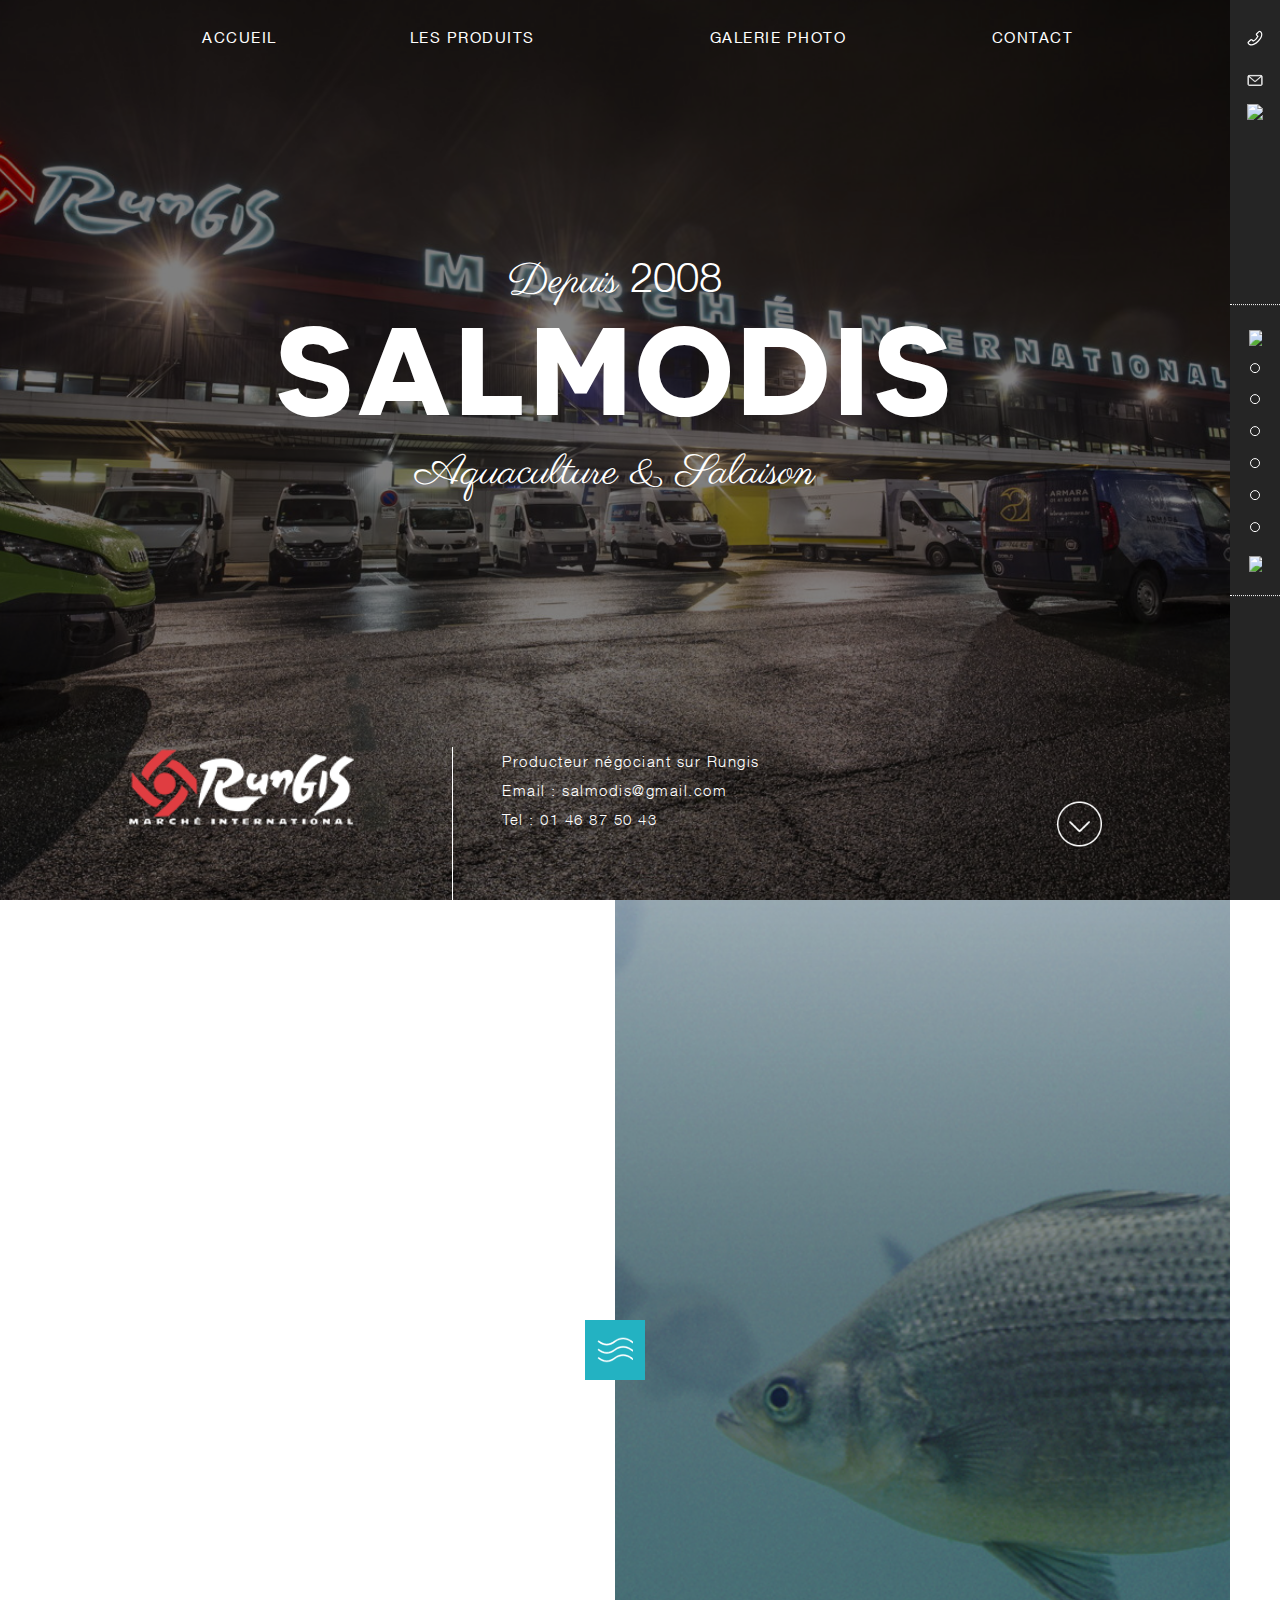
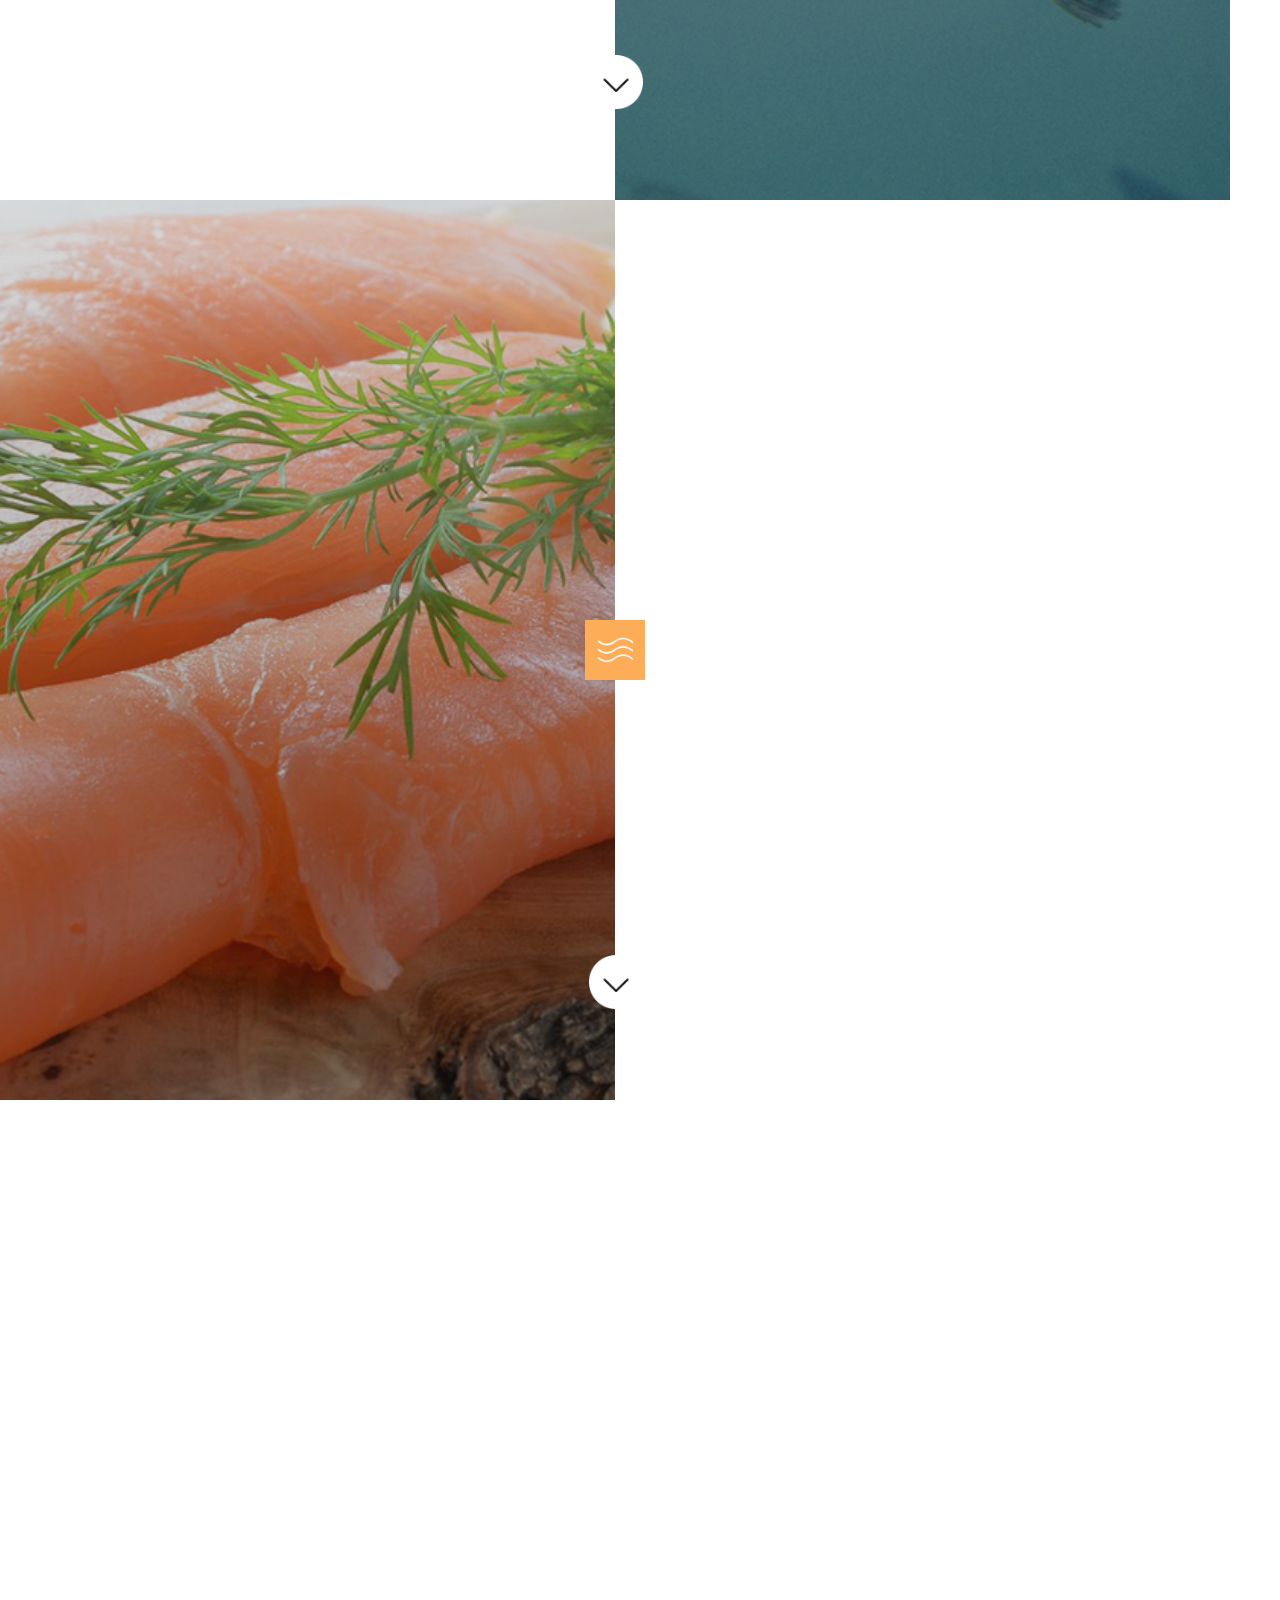
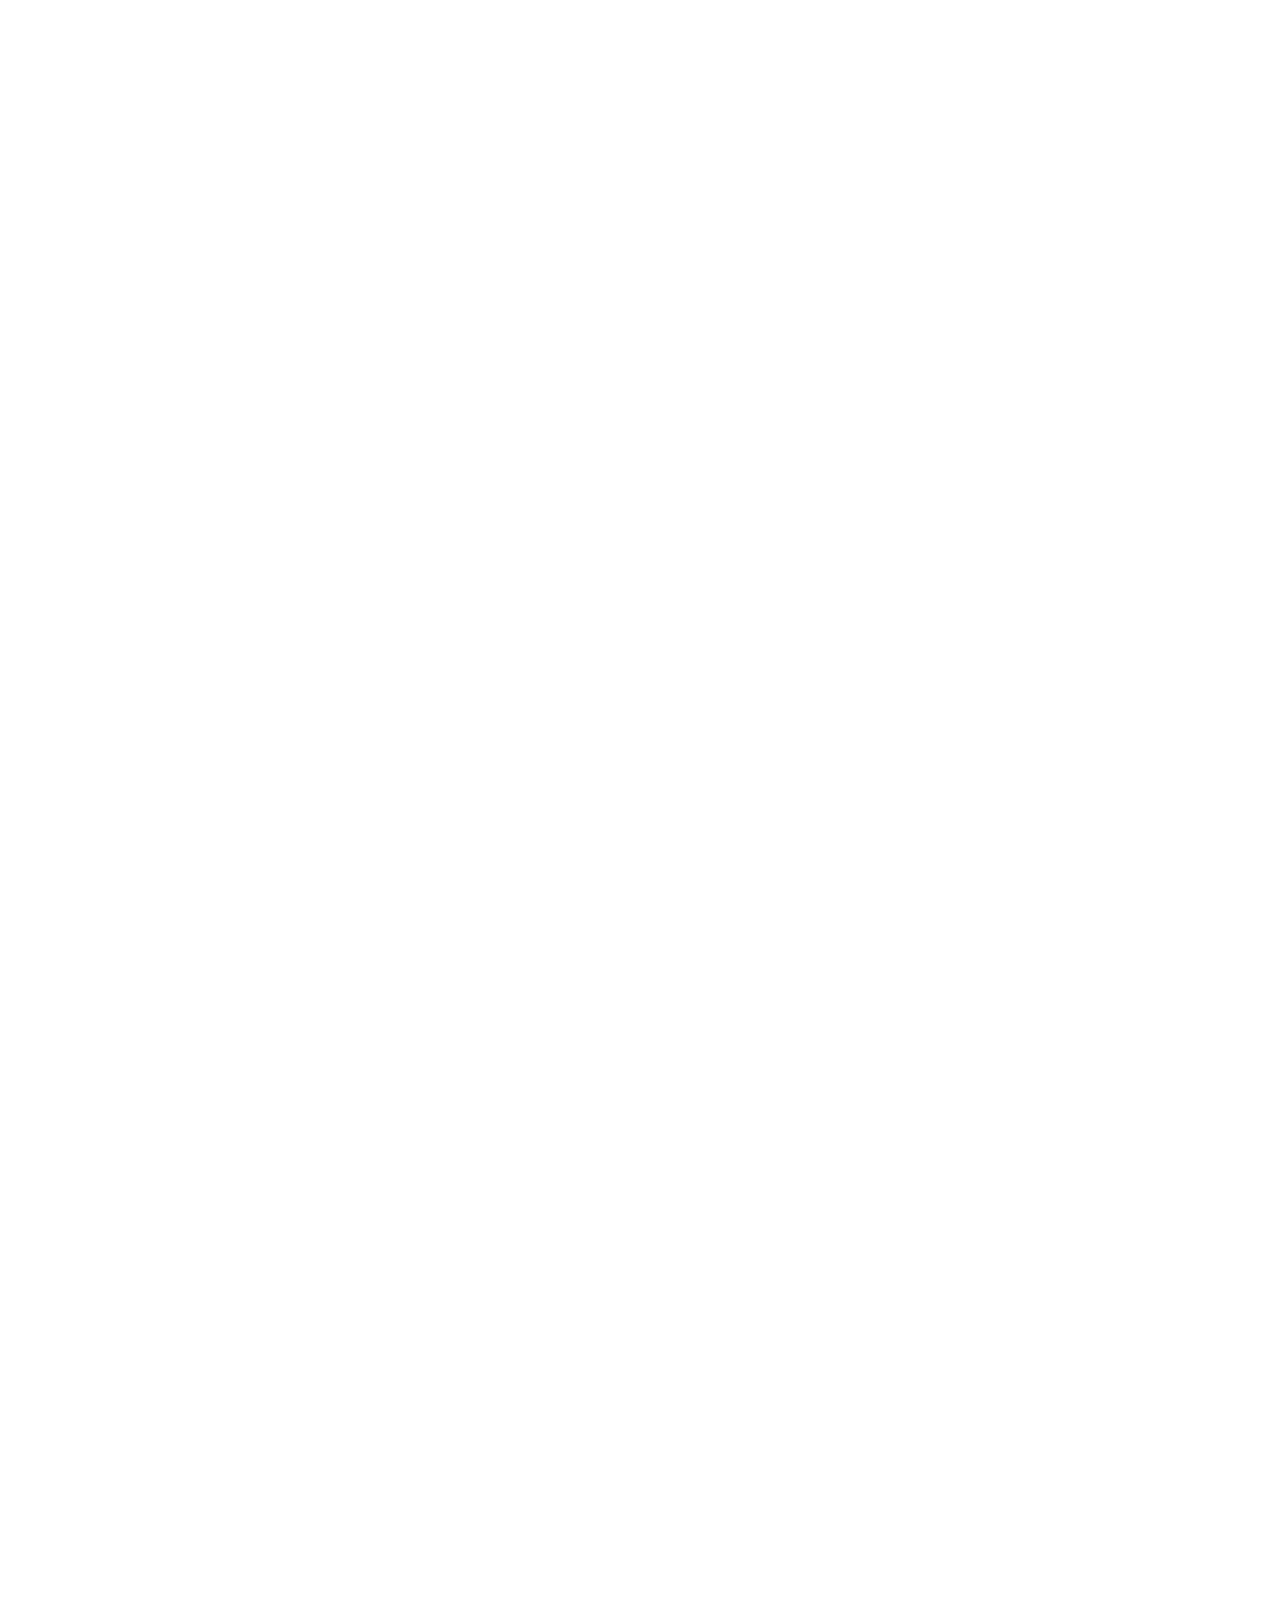
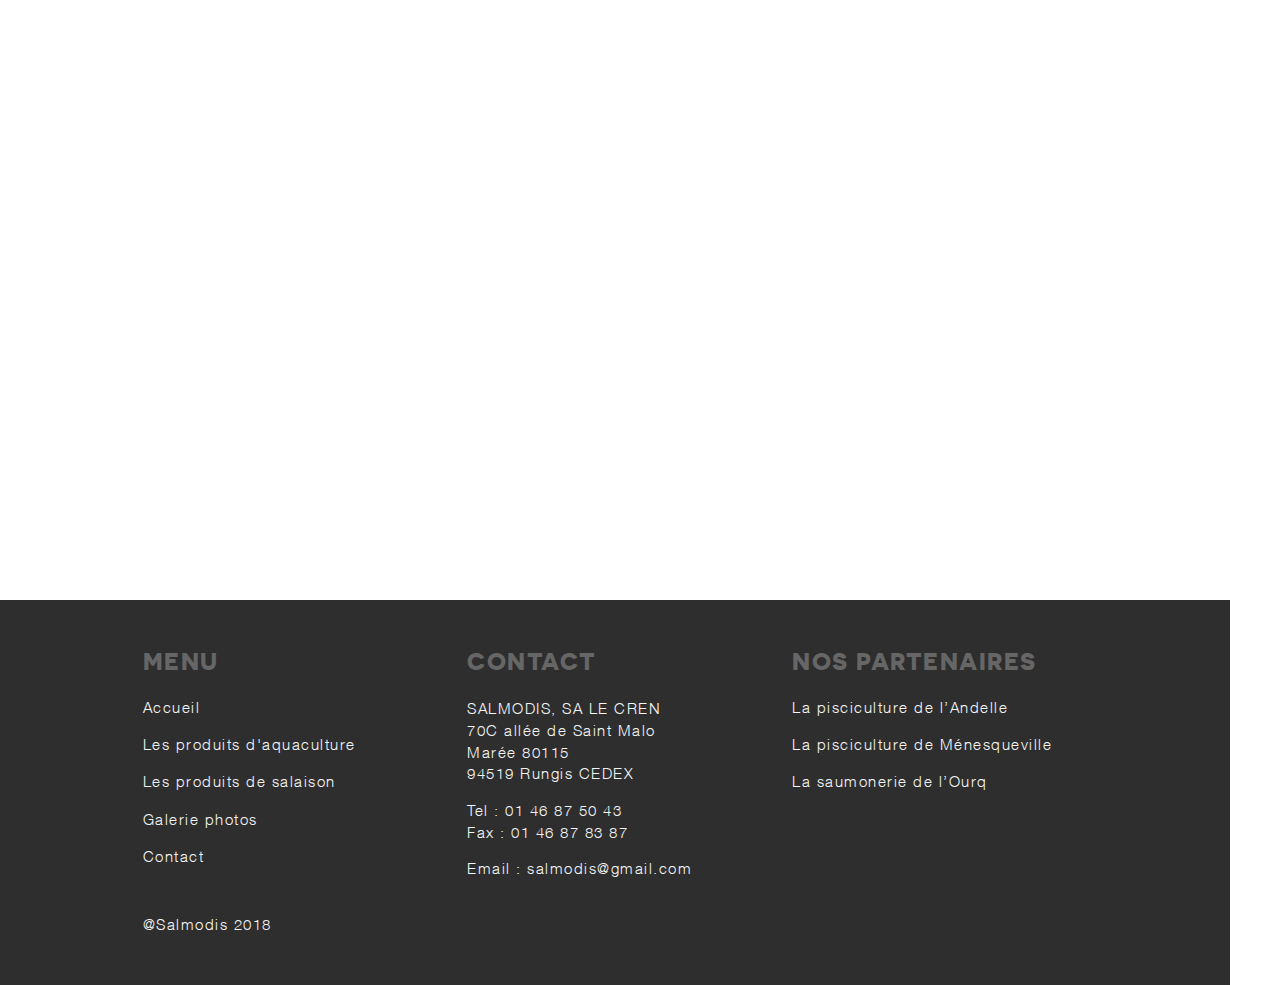
==== index.html @ 6f666e5d "update 02/03/2018" ====
<!DOCTYPE html>
<html lang="fr">
    <head>
        <meta charset='utf-8'>
        <title>Salmodis</title>
        <meta name='description' content=''/>
        <meta content="width=device-width, initial-scale=1, maximum-scale=1" name="viewport"/>
        <meta http-equiv="X-UA-Compatible" content="IE=Edge">

        <link rel='stylesheet' href="css/jquery.fullpage.min.css">
        <link rel='stylesheet' href='css/bootstrap.min.css'>
        <link rel='stylesheet' href='css/animate.min.css'>
        <link rel='stylesheet' href='css/style.css'>
        <link rel='stylesheet' href='css/responsive.css'>
 
        <!--[if lt IE 9]>
            <script src="http://html5shim.googlecode.com/svn/trunk/html5.js"></script>
        <![endif]-->

    </head>

    <body>
        <div class="navbar wow fadeInDown" data-wow-duration="1s">        
            <div class="container">
                <div class="row">
                    <div class="menu-responsive visible-xs">
                        <img src="img/cancel.png" alt="">
                    </div>

                    <div class="col-md-1 col-md-offset-0 col-sm-1 col-sm-offset-0 col-xs-10 col-xs-offset-1">
                        <div class="row">
                            <div class="navbar-icon">
                                <a href="index.html">
                                    <img src="img/waves-menu.svg" alt="">
                                </a>
                            </div>
                        </div>
                    </div>

                    <div class="col-md-10 col-sm-10 hidden-xs"> 
                        <div class="row">
                            <ul class="menu">
                                <li>
                                    <a href="index.html">ACCUEIL</a>
                                </li>                            
                                <li>
                                    <a href="produits.html">LES PRODUITS</a>
                                </li>
                                <li>
                                    <a href="galerie-photo.html">GALERIE PHOTO</a>
                                </li>
                                <li>
                                    <a href="contact.html">CONTACT</a>
                                </li>
                            </ul>
                        </div>
                    </div>
                </div>
            </div>
        </div>

        <div id="fullpage" class="index">

            <div class="section" id="homepage_header-section" data-name="Salmodis" data-anchor="salmodis">
        
                <div class="full-background">
                    <img class="background" src="img/slider-salmodis-1.jpg" alt="">
                    <img class="background" src="img/slider-salmodis-2.jpg" alt="">
                    <img class="background" src="img/slider-salmodis-6.jpg" alt="">
                    <img class="background" src="img/slider-salmodis-4.jpg" alt="">
                    <img class="background" src="img/slider-salmodis-5.jpg" alt="">
                    <img class="background" src="img/slider-salmodis-3.jpg" alt="">
                
                    <div class="container">
                    
                        <div class="row">
                            <div class="header-title">
                                <h3 class="font-parisienne wow fadeInUp" data-wow-duration="1s" data-wow-delay="0.2s">Depuis <span>2018</span></h3>
                                <h1 class="big wow fadeInUp" data-wow-duration="1s" data-wow-delay="0.3s">SALMODIS</h1>
                                <h3 class="font-parisienne wow fadeInUp" data-wow-duration="1s" data-wow-delay="0.6s">Aquaculture & Salaison</h3>
                            </div>

                            <div class="header-caption wow fadeInUp" data-wow-duration="1s" data-wow-delay="0.7s">

                                <div class="col-md-10 col-md-offset-1 col-sm-10 col-sm-offset-1 col-xs-10 col-xs-offset-1">
                                    <div class="row">
                                        <div class="col-md-4 col-sm-4 hidden-xs">
                                            <div class="row">
                                                <div class="caption-logo">
                                                    <img src="img/220px-Logo_Marche_de_Rungis.png" alt="">
                                                </div>
                                            </div>
                                        </div>

                                        <div class="col-md-6 col-sm-6 col-xs-12">
                                            <div class="row">
                                                <div class="caption-txt">
                                                    <p>Producteur négociant sur Rungis<br />Email : salmodis@gmail.com<br />Tel : 01 46 87 50 43</p>
                                                </div>
                                            </div>
                                        </div>

                                        <div class="col-md-2 col-sm-2 hidden-xs">
                                            <div class="row">
                                                <div class="caption-icon">
                                                    <a href="#nos-produits-d-aquaculture">
                                                        <img class="next-section anim" src="img/icon-go-bottom.png" alt=""> 
                                                    </a>
                                                </div>
                                            </div>
                                        </div>

                                    </div>
                                </div>
                            </div>
                        </div>
                        
                    </div> 
                </div>

            </div>


            <!-- section LES PRODUITS D'AQUACULTURE -->
            <div class="section" id="homepage_produits-section" data-name="Aquaculture" data-anchor="nos-produits-d-aquaculture">

                <div class="navbar-middle"> 
                    <div class="navbar-icon color1">
                        <object type="image/svg+xml" data="img/waves.svg"></object> 
                    </div>                                         
                </div>

                <div class="col-md-6 col-sm-12 col-xs-12">
                    <div class="row">
                        <div class="content">
                            <h2 class="font-parisienne wow fadeInUp" data-wow-duration="1s" data-wow-delay="0.1s">Les produits</h2>
                            <h2 class="color1 wow fadeInUp" data-wow-duration="1s" data-wow-delay="0.2s">D'AQUACULTURE</h2>
                            <p class="wow fadeInUp" data-wow-duration="1s" data-wow-delay="0.3s">Salmodis est un acteur historique de l’aquaculture française, particulièrement impliqué dans la production de salmonidés...</p>

                            <div class="button wow fadeInUp" data-wow-duration="1s" data-wow-delay="0.8s">
                                <a href="produits.html#produits-aquaculture-maritime">En savoir plus</a>
                            </div>
                        </div>
                    </div>
                </div>

                <div class="col-md-6 col-sm-12 col-xs-12">
                    <div class="row">
                        <div class="full-image">
                            <img src="img/aquaculture.jpg" alt="">
                        </div> 
                        <div class="nos-produits-d-aquaculture__menu">
                            <ul class="color1">
                                <li class="wow fadeInUp" data-wow-duration="1s" data-wow-delay="0.5s">
                                    <a href="produits.html#produits-aquaculture-continentale">Truite</a>
                                </li>
                                <li class="wow fadeInUp" data-wow-duration="1s" data-wow-delay="0.6s">
                                    <a href="produits.html#produits-aquaculture-maritime">Saumon</a>
                                </li>
                                <li class="wow fadeInUp" data-wow-duration="1s" data-wow-delay="0.7s">
                                    <a href="produits.html#produits-aquaculture-maritime">Dorade</a>
                                </li>
                                <li class="wow fadeInUp" data-wow-duration="1s" data-wow-delay="0.8s">
                                    <a href="produits.html#produits-aquaculture-maritime">Bar</a>
                                </li>
                                <li class="wow fadeInUp" data-wow-duration="1s" data-wow-delay="0.9s">
                                    <a href="produits.html#produits-aquaculture-continentale-bis">Omble</a>
                                </li>
                            </ul>  
                        </div>              
                    </div>
                </div>  

                <div class="caption-icon">
                    <a href="#nos-produits-salaison">
                        <img class="next-section" src="img/icon-go-bottom-2.png" alt=""> 
                    </a>
                </div>                

            </div>


            <!-- section LES PRODUITS SALAISON -->
            <div class="section" id="homepage_produits-section" data-name="Salaison" data-anchor="nos-produits-salaison">
                    
                <div class="navbar-middle"> 
                    <div class="navbar-icon color2">
                        <object type="image/svg+xml" data="img/waves.svg"></object>
                    </div>
                </div>
                
                <div class="col-md-6 col-sm-12 col-xs-12 float-right">
                    <div class="row">
                        <div class="content">
                            <h2 class="font-parisienne wow fadeInUp" data-wow-duration="1s" data-wow-delay="0.1s">Les produits</h2>
                            <h2 class="color2 wow fadeInUp" data-wow-duration="1s" data-wow-delay="0.2s">DE SALAISON</h2>
                            <p class="wow fadeInUp" data-wow-duration="1s" data-wow-delay="0.3s">Salmodis produit dans l’Aisne près de 150 tonnes de saumon & de truite fumés de façon artisanale et offre toute une gamme d’articles...</p>

                            <div class="button wow fadeInUp" data-wow-duration="1s" data-wow-delay="0.8s">
                                <a href="produits.html#produits-salaison">En savoir plus</a>
                            </div>
                        </div>
                    </div>
                </div>

                <div class="col-md-6 col-sm-12 col-xs-12">
                    <div class="row">
                        <div class="full-image">
                            <img src="img/salmodis.jpg" alt="">
                        </div>
                        <div class="nos-produits-d-aquaculture__menu">
                            <ul class="color2">
                                <li class="wow fadeInUp" data-wow-duration="1s" data-wow-delay="0.5s">
                                    <a href="produits.html#produits-aquaculture-maritime">Saumon fumé</a>
                                </li>
                                <li class="wow fadeInUp" data-wow-duration="1s" data-wow-delay="0.6s">
                                    <a href="produits.html#produits-aquaculture-continentale">Truite fumée</a>
                                </li>
                                <li class="wow fadeInUp" data-wow-duration="1s" data-wow-delay="0.7s">
                                    <a href="produits.html#produits-salaison">Oeuf de truite</a>
                                </li>
                            </ul>
                        </div>
                    </div>
                </div>  

                <div class="caption-icon">
                    <a href="#qui-sommes-nous-?">
                        <img class="next-section" src="img/icon-go-bottom-2.png" alt=""> 
                    </a>
                </div>                

            </div>


            <!-- section L'ENTREPRISE -->
            <div class="section" id="homepage_entreprise-section" data-name="Qui sommes-nous ?" data-anchor="qui-sommes-nous-?">
                <div class="container">
                    <div class="row">
                        <div class="content">
                            <div class="col-md-10 col-md-offset-1 col-sm-10 col-sm-offset-1 col-xs-10 col-xs-offset-1">
                                <div class="row">
                                    <p class="wow fadeInUp" data-wow-duration="1s">Depuis plus de 40 ans, SALMODIS vous accompagne pour offrir du poisson d’élevage de haute qualité. Pour mener à bien notre mission, notre petite équipe se compose de deux charmantes jeunes filles, prêtes à repondre à toutes vos questions. Si vous venez la nuit, vous pouvez rencontrer Romain.</p>
                                </div>
                            </div>

                            <div class="col-md-12 col-md-offset-0 col-sm-10 col-sm-offset-1 col-xs-10  col-xs-offset-1">
                                <div class="row">
                                    <div class="card">
                                        <div class="col-md-3 col-sm-6 col-xs-6">
                                            <div class="row">
                                                <div class="card-unit wow fadeInUp" data-wow-duration="1s" data-wow-delay="0.3s">
                                                    <img src="img/card-1.png" alt="">
                                                    <h6>Pascal</h6>
                                                    <p>PDG</p>
                                                </div>
                                            </div>
                                        </div>
                                        <div class="col-md-3 col-sm-6 col-xs-6">
                                            <div class="row">
                                                <div class="card-unit wow fadeInUp" data-wow-duration="1s" data-wow-delay="0.5s">
                                                    <img src="img/card-2.png" alt="">
                                                    <h6>Céline</h6>
                                                    <p>Responsable des ventes</p>
                                                </div>
                                            </div>
                                        </div>
                                        <div class="col-md-3 col-sm-6 col-xs-6">
                                            <div class="row">
                                                <div class="card-unit wow fadeInUp" data-wow-duration="1s" data-wow-delay="0.7s">
                                                    <img src="img/card-3.png" alt="">
                                                    <h6>Sophie</h6>
                                                    <p>Chargée de comm'</p>
                                                </div>
                                            </div> 
                                        </div>
                                        <div class="col-md-3 col-sm-6 col-xs-6">
                                            <div class="row">
                                                <div class="card-unit wow fadeInUp" data-wow-duration="1s" data-wow-delay="0.9s">
                                                    <img src="img/card-4.png" alt="">
                                                    <h6>Romain</h6>
                                                    <p>Préparateur</p>
                                                </div>
                                            </div>
                                        </div>                         
                                    </div>
                                </div>
                            </div>

                            <div class="button wow fadeInUp" data-wow-duration="1s" data-wow-delay="1.2s">
                                <a href="#">En savoir plus</a>
                            </div>  
                        
                        </div>
                    </div>
                </div>
            </div>


            <!-- section COMMENTAIRES -->
            <div class="section" id="homepage_commentaires-section" data-name="Avis clients" data-anchor="avis-clients">
                <div class="container">
                    <div class="row">
                        <div class="col-md-12 col-md-offset-0 col-sm-10 col-sm-offset-1 col-xs-12 col-xs-offset-0">
                            <div class="row">
                                <div class="commentaires-content">
                                    <div class="content">

                                        <div class="col-md-4 col-sm-12 col-xs-12 wow fadeInUp" data-wow-duration="1s" data-wow-delay="0s">
                                            <div class="row">
                                                <p>"Acheté en grande distribution (E. Leclerc) de Château-Thierry, votre produit est d'une exceptionnelle qualité; à des années lumières de grands faiseurs type Labeyrie! Qualité de produit, texture impeccable, saveur en bouche. Un plaisir!"</p>
                                                <h6 class="commentaires-name">Philippe, Aisne</h6>
                                                <div class="note">
                                                    <span class="note-star"></span>
                                                    <span class="note-star"></span>
                                                    <span class="note-star"></span>
                                                    <span class="note-star"></span>
                                                    <span class="note-star"></span>
                                                </div>
                                            </div>
                                        </div>

                                        <div class="col-md-4 col-sm-12 col-xs-12 wow fadeInUp" data-wow-duration="1s" data-wow-delay="0.2s">
                                            <div class="row">
                                                <p>"J’achète le même saumon fumé depuis des années, on ne change pas une équipe qui gagne !"</p>
                                                <h6 class="commentaires-name">Marie-Claude, Morbihant</h6>
                                                <div class="note">
                                                    <span class="note-star"></span>
                                                    <span class="note-star"></span>
                                                    <span class="note-star"></span>
                                                    <span class="note-star"></span>
                                                    <span class="note-star"></span>
                                                </div> 
                                            </div>                                   
                                        </div>     
                                        <div class="col-md-4 col-sm-12 col-xs-12 wow fadeInUp" data-wow-duration="1s" data-wow-delay="0.4s">
                                            <div class="row">
                                                <p>"J’ai connu ce produit via un ami restaurateur. Je le propose à mes clients pour leurs évènements. Ce qui est pratique, c’est qu’on peut le décliner sous plusieurs formes : amuse-gueule, carpaccio, toast, nature..."</p>
                                                <h6 class="commentaires-name">Brice, Paris</h6>
                                                <div class="note">
                                                    <span class="note-star"></span>
                                                    <span class="note-star"></span>
                                                    <span class="note-star"></span>
                                                    <span class="note-star"></span>
                                                    <span class="note-star"></span>
                                                </div>   
                                            </div>                                     
                                        </div>                                                                               
                                    </div>
                                </div>
                            </div>
                        </div>
                    </div>
                </div>  
            </div>



            <!-- section GALERIE PHOTO -->
            <div class="section" id="homepage_galerie-photo-section" data-name="Galerie photo" data-anchor="notre-galerie-photo">
                <div class="galerie-content">
                    <div class="galerie-txt">
                        <div class="content">
                            <h2 class="wow fadeInUp" data-wow-duration="1s">GALERIE PHOTO</h2>
                            <p class="wow fadeInUp" data-wow-duration="1s" data-wow-delay="0.3s">Nos photos ont été prises à Rungis, ou proviennent de nos partenaires.</p>

                            <div class="button wow fadeInUp" data-wow-duration="1s" data-wow-delay="0.5s">
                                <a href="">Voir +</a>
                            </div>
                        </div>

                    </div>    
                    <!--
                    <div class="galerie-slideshow">
                        <div class="galerie-slideshow-item">
                            <img src="img/galerie-slideshow-1.jpg" alt="">
                        </div>
                        <div class="galerie-slideshow-item">
                            <img src="img/galerie-slideshow-2.jpg" alt="">
                        </div>  
                        <div class="galerie-slideshow-item">
                            <img src="img/galerie-slideshow-3.jpg" alt="">
                        </div>
                        <div class="galerie-slideshow-item">
                            <img src="img/galerie-slideshow-4.jpg" alt="">
                        </div>     
                        <div class="galerie-slideshow-item">
                            <img src="img/galerie-slideshow-5.jpg" alt="">
                        </div> 
                    </div>
                    -->

                    <div class="galerie-photo wow fadeInUp" data-wow-duration="1s">
                        <ul>
                            <li>
                                <a href="galerie-photo.html">
                                    <img src="img/galerie-slideshow-1.jpg" alt="">
                                </a>
                            </li>
                            <li>
                                <a href="galerie-photo.html">
                                    <img src="img/galerie-slideshow-2.jpg" alt="">
                                </a>
                            </li>
                            <li>
                                <a href="galerie-photo.html">
                                    <img src="img/galerie-slideshow-3.jpg" alt="">
                                </a>
                            </li>
                            <li>
                                <a href="galerie-photo.html">
                                    <img src="img/galerie-slideshow-4.jpg" alt="">
                                </a>
                            </li>
                            <li>
                                <a href="galerie-photo.html">
                                    <img src="img/galerie-slideshow-5.jpg" alt="">
                                </a>
                            </li>
                        </ul>
                    </div>
                </div>  
            </div>

            <!-- section FOOTER -->
            <div class="section removeAnchor fp-auto-height fp-section" id="footer" data-name="Contact" data-anchor="contact">
                <div class="container">
                    <div class="row">
                        <div class="col-md-10 col-md-offset-1 col-sm-10 col-sm-offset-1 col-xs-10 col-xs-offset-1">
                            <div class="row">
                                <div class="col-md-4 col-sm-4 col-xs-12">
                                    <h5>Menu</h5>
                                    <ul>
                                        <li>
                                            <a href="index.html">Accueil</a>
                                        </li>                                    
                                        <li>
                                            <a href="produits.html#produits-aquaculture-maritime">Les produits d'aquaculture</a>
                                        </li>
                                        <li>
                                            <a href="produits.html#produits.html#produits-salaison">Les produits de salaison</a>
                                        </li>                                       
                                        <li>
                                            <a href="galerie-photo.html">Galerie photos</a>
                                        </li>
                                        <li>
                                            <a href="contact.html">Contact</a>
                                        </li>
                                    </ul>
                                </div>

                                <div class="col-md-4 col-sm-4 col-xs-12">
                                    <h5>Contact</h5>
                                    <p>SALMODIS, SA LE CREN</p>
                                    <p>70C allée de Saint Malo</p>
                                    <p>Marée 80115</p>
                                    <p>94519 Rungis CEDEX</p>
                                    <p class="num">Tel : 01 46 87 50 43</p>
                                    <p>Fax : 01 46 87 83 87</p>
                                    <p class="mail">Email : <a href="mailto:salmodis@gmail.com">salmodis@gmail.com</a></p>
                                </div>

                                <div class="col-md-4 col-sm-4 col-xs-12">
                                    <h5>Nos partenaires</h5>
                                    <ul>
                                        <li>La pisciculture de l’Andelle</li>
                                        <li>La pisciculture de Ménesqueville</li>
                                        <li>La saumonerie de l’Ourq</li>
                                    </ul>
                                </div>

                                <div class="col-md-12 col-md-offset-0 col-sm-12 col-sm-offset-0 col-xs-12 col-xs-offset-0">
                                    <div class="mention-legale">
                                        <p>@Salmodis 2018</p>
                                    </div>
                                </div>

                            </div>
                        </div>
                        
                    </div>
                </div>
            </div>

        </div>
        

        <script src="js/jquery.min.js"></script>
        <script src="js/wow.min.js"></script>
        <script src='js/jquery.fullpage.js'></script>
        <script src='js/script.js'></script>
    </body>
</html>
---- css/style.css ----
@font-face {
    font-family: 'HelveticaNeue';
    src: url("../fonts/HelveticaNeueLT-Roman.eot");
    src: url("../fonts/HelveticaNeueLT-Roman.woff") format("woff"), 
    url("../fonts/HelveticaNeueLT-Roman.woff2") format("woff2"), 
    url("../fonts/HelveticaNeueLT-Roman.ttf") format("truetype"),
    url('../fonts/HelveticaNeueLT-Roman.svg') format('svg');
}
@font-face {
    font-family: 'HelveticaNeue-Light';
    src: url("../fonts/HelveticaNeueLT-Light.eot");
    src: url("../fonts/HelveticaNeueLT-Light.woff") format("woff"), 
    url("../fonts/HelveticaNeueLT-Light.woff2") format("woff2"), 
    url("../fonts/HelveticaNeueLT-Light.ttf") format("truetype"),
    url('../fonts/HelveticaNeueLT-Light.svg') format('svg');
}
@font-face {
    font-family: 'Novecentosanswide-Bold';
    src: url("../fonts/Novecentosanswide-Bold.eot");
    src: url('../fonts/Novecentosanswide-Bold.woff') format('woff'),
    url('../fonts/Novecentosanswide-Bold.woff2') format('woff2'),
    url('../fonts/Novecentosanswide-Bold.svg') format('svg');
}
@font-face {
    font-family: 'Parisienne-Regular';
    src: url("../fonts/Parisienne-Regular.eot");
    src: url("../fonts/Parisienne-Regular.ttf") format("truetype"),
    url('../fonts/Parisienne-Regular.woff') format('woff'),
    url('../fonts/Parisienne-Regular.woff2') format('woff2');
}
*, ::after, ::before {
    box-sizing: border-box;
}
html {
    padding: 0;
    margin: 0;
    font-family: 'HelveticaNeue-Light';
    color: #000000;
    font-size: 62.5%;
    overflow: hidden !important;
    padding-right: 50px !important;
    margin-right: 0px !important;
}
body {
    width: 100%;
    height: 100%;
    padding: 0;
    margin: 0;
    font-size: 1.45rem;
}
h1,h2,h3,h4,h5,h6{
    margin: 0;
    padding: 0;
}
h1 {
    font-family: 'Novecentosanswide-Bold';
    font-size: 6.5rem;
    color: #fff;
    letter-spacing:4px;
}
h1.big {
    font-size: 12.4rem;
}
h2 {
    font-family: 'Novecentosanswide-Bold';
    font-size: 5.3rem;
    color: #fff;
    letter-spacing: 1.7px;
}
h3{
    text-align: center;
    color: #000000;
    font-size: 4.2rem;
    font-family: 'Novecentosanswide-Bold';
    letter-spacing: 1.7px;
}
h4 {
    font-size: 3.25rem;
    color: #000000;
    font-family: 'Novecentosanswide-Bold';
    text-align: center;
    letter-spacing: 1.5px;
}
h5 {
    font-size: 2.35rem;
    font-family: 'Novecentosanswide-Bold';
    color: #000000;
    letter-spacing: 1.5px;
}
h6 {
    font-size: 1.65rem;
    font-family: 'Novecentosanswide-Bold';
    color: #000000;
    letter-spacing: 1.5px;
}
p {
    font-family: 'HelveticaNeue-Light';
    margin: 0;
    padding: 0;
    color: #000000;
    font-size: 1.45rem;
    letter-spacing: 1.5px;
    line-height: 2;
}
p.small {
    font-size: 1.3rem;
}
p.little-small,
label {
    font-size: 1.2rem;
}
p.extra-small {
    font-size: 1.05rem;
}
.font-parisienne {
    text-align: center;
    color: #000000;
    font-family: 'Parisienne-Regular';
    font-weight: 100;
    letter-spacing: -0.05px;
    line-height: 1;
}
ul,li {
    list-style: none;
    padding: 0;
    margin: 0;
    letter-spacing: 1.5px;
}
a, 
a:hover,
a:focus,
a:visited{
    text-decoration:inherit;
    color: inherit;
    letter-spacing: 1.5px;
}
a img {
    border: none;
  }
img {
    width: auto;
    height: auto;
}
[class*="col-"]{
    height: 100%;
    overflow: hidden;
}
[class*="col-"].float-right{
    float: right;
}
.row {
    height: 100%;
    display: block;
    overflow: hidden;
}
.button {
    display: inline-block;
    font-family: 'HelveticaNeue-Light';
    border: 0.08em solid #000000;
    margin-top: 3em;
    background-color: #fff;
    transition: all 0.4s ease;
    -ms-transition: all 0.4s ease;
    -moz-transition: all 0.4s ease;
    -webkit-transition: all 0.4s ease;
    position: relative;
}
.button:before {
    content: "";
    background-color: #000000;
    width: 0%;
    position: absolute;
    left: 0;
    margin: auto;
    height: 100%;
    top: 0;
    transition: all 0.4s ease;
    -ms-transition: all 0.4s ease;
    -moz-transition: all 0.4s ease;
    -webkit-transition: all 0.4s ease;
}
.button a {
    padding: 10px 30px;
    display: block;
    position: relative;
    z-index: 1;
}
.button:hover:before {
    content: "";
    background-color: #000;
    width: 100%;
    position: absolute;
    left: 0;
    height: 100%;
    top: 0;
}
.button:hover a {
    color: #fff;
    transition: all 0.4s;
    -ms-transition: all 0.4s;
    -moz-transition: all 0.4s;
    -webkit-transition: all 0.4s;
}
.only-mobile {
    display: none;
}
.content{
    position: absolute;
    top: 50%;
    transform: translateY(-50%);
    -ms-transform: translateY(-50%);
    -moz-transform: translateY(-50%);
    -webkit-transform: translateY(-50%);
    text-align: center;
    width:100%;
    z-index: 1;
}
.container {
    position: relative;
    display: block;
    overflow: hidden;
    height: 100%;
}
.col-h-6 {
    height: 50%;
    width: 100%;
    position: relative;
    display: block;
    overflow: hidden;
}
.navbar {
    width: 100%;
    position: absolute;
    height: 60px;
    display: block;
    z-index: 10;
    overflow: hidden;
    transition: all 0.4s;
    -ms-transition: all 0.4s;
    -moz-transition: all 0.4s;
    -webkit-transition: all 0.4s;
    padding-top: 1.5%;
}
.color1 {
    color: #23b2c2;
}
.color2 {
    color: #fdac57;
}
.full-image{
    position: absolute;
    top: 0;
    bottom: 0;
    left: 50%;
    transform: translateX(-50%);
    -ms-transform: translateX(-50%);
    -moz-transform: translateX(-50%);
    -webkit-transform: translateX(-50%);
    height: 100%;
}
.full-image img {
    width: 100vw;
    height: 100vh;
    object-fit: cover;
}
.navbar .navbar-icon {
    display: table;
    margin: auto;
    text-align: center;
    position: relative;
    width: 35px;
    height: 100%;
}
.navbar .navbar-icon a {
    width: 35px;
    height: 35px;
    display: table-cell;
    position: relative;
    overflow: hidden;
    vertical-align: middle;
}
.navbar .navbar-icon a img {
    height: 33px;
    position: absolute;
    left: 0;
    top: 0;
    bottom: 0;
    margin: auto;
}
.navbar .navbar-icon a:hover img {
    animation: moveTheWave 1.7s linear infinite;  
	animation-fill-mode: both;
}
@keyframes moveTheWave {
  0% { transform: translate3d(0, 0, 0);}
  100% { transform: translate3d(-60px, 0, 0); }
}
.navbar .navbar-icon object {
    height: 100%;
    padding: 5px;
}
.navbar .navbar-icon svg {
    margin: 0 auto;
    overflow: hidden;
    display: block;
    position: relative;
    line-height: 60px;
    height: 100%;
    cursor: pointer;
    z-index: 99;
}
.navbar ul {
    height: 100%;
    display: table;
    width: 100%;
}
.navbar ul li{
    color: #fff;
    height: 100%;
    display: table-cell;
    vertical-align: middle;
    font-family: 'HelveticaNeue';
    text-align: center;
    width: auto;
}
.navbar ul li.active a {
    border-bottom: 0.08em solid #fff;
    padding-bottom: 4px;
}
.menu-responsive {
    background-color: rgba(0,0,0,0.9);
    position: fixed;
    width: 55%;
    height: 100%;
    top: 0;
    bottom: 0;
    left: -55%;
    z-index: 15;
    overflow: visible;
    transition: all 0.3s;
    -ms-transition: all 0.3s;
    -moz-transition: all 0.3s;
    -webkit-transition: all 0.3s;
}
.menu-responsive.active {
    left: 0;
}
.menu-responsive img {
    width: 17px;
    height: 17px;
    position: absolute;
    margin-left: 2em;
    margin-top: 2em;
    background-size: cover;
}
.menu-responsive ul.menu {
    float: left;
    margin: 6em 2em 2em 2em;
}
.menu-responsive ul li {
    display: block;
    height: auto;
    text-align: left;
    margin-bottom: 23.5px;
}
#fp-nav {
    right: 0 !important;
    margin-top: 0 !important;
    background-color: #252525;
    width: 50px;
    height: 100%;
    top: 0;
    z-index: 9999;
}
#fp-nav .fp-nav__dot {
    position: absolute;
    top: 50%;
    width: 100%;
    transform:translateY(-50%);
    -ms-transform:translateY(-50%);
    -moz-transform:translateY(-50%);
    -webkit-transform:translateY(-50%);
    height: auto;
    padding: 1em 0;
    border-top: dotted 0.08em #fff;
    border-bottom: dotted 0.08em #fff;
}
#fp-nav .fp-nav__dot ul li,
#fp-nav .fp-nav__social ul li {
    width: 100%;
    height: 1.8em;
    padding: 0px 0px;
    margin: 0 auto;
    display: inline-block;
}
#fp-nav .fp-nav__dot ul li a span,
#fp-nav .fp-nav__dot ul li:hover a span {
    height:0.69em;
    width:0.69em;
    left: 0;
    right: 0;
    margin: auto;
    border: 0.08em solid #fff;
    background: transparent;
    position: absolute;
    display: block;
    top: 0;
    bottom: 0;
}
#fp-nav .fp-nav__dot ul li .fp-tooltip,
#fp-nav .fp-nav__social ul li .fp-tooltip {
    font-family: 'HelveticaNeue';
    font-size: inherit;
    opacity: 1;
    width: auto;
    color: #000000;
    background-color: #fff;
    padding: 0em 3em 0em 1em;
    line-height: 2.2;
    position: absolute;
    height: 2.2em;
    display: block;
    top: -0.20em;
    text-align: left;
    float: right;
    z-index: 10;
    box-shadow: 0px 0px 3px rgba(3,3,3,0.5);
    cursor: pointer;
    max-width: 500px;
    right: -50em;
    transition: all 0.5s;
    -ms-transition: all 0.5s;
    -moz-transition: all 0.5s;
    -webkit-transition: all 0.5s;
}
#fp-nav .fp-nav__dot ul li .fp-tooltip:before {
    content:"";
    height:0.69em;
    width:0.69em;
    background-color: #000000;
    position: absolute;
    right: 13px;
    border-radius: 50%;
    top: 50%;
    transform: translateY(-50%);
    -ms-transform: translateY(-50%);
    -moz-transform: translateY(-50%);
    -webkit-transform: translateY(-50%);
}

#fp-nav .fp-nav__dot ul li:hover .fp-tooltip, 
#fp-nav .fp-nav__dot ul li.anim .fp-tooltip,
#fp-nav .fp-nav__social li:hover .fp-tooltip {
    right: 0em;
    margin-right: 0.5em;
}



#fp-nav .fp-nav__social {
    margin-top: 1.4em;
}
#fp-nav .fp-nav__social ul li {
    height: 2.5em;
    margin: 0 auto;
}
#fp-nav .fp-nav__social ul li img {
    width: 1.105em;
    margin: auto;
    display: block;
    cursor: pointer;
    position: absolute;
    top: 0;
    bottom: 0;
    left: 0;
    right: 0;
    margin: auto;
}
#fp-nav .fp-nav__social ul li .fp-tooltip {
    height: 2.2em;
    line-height: 2.2;
    top: 0.15em;
}
#fp-nav .fp-nav__social ul li .fp-tooltip.right:before {
    content:"";
    height: 1.105em;
    width:1.105em;
    background-color: transparent;
    position: absolute;
    right: 11px;
    border-radius: 0%;
    top: 50%;
    transform: translateY(-50%);
    -ms-transform: translateY(-50%);
    -moz-transform: translateY(-50%);
    -webkit-transform: translateY(-50%);
}
#fp-nav .fp-nav__social ul li .fp-tooltip.right.phone:before {
    background: url(../img/phone-hover.svg);
    background-repeat: no-repeat;
}
#fp-nav .fp-nav__social ul li .fp-tooltip.right.mail:before {
    background: url(../img/mail-hover.svg);
    background-repeat: no-repeat;
}
#fp-nav .fp-nav__social ul li .fp-tooltip.right.address:before {
    background: url(../img/placement-hover.svg);
    background-repeat: no-repeat;
    top: 1.1em;
}
#fp-nav .fp-nav__social ul li .fp-tooltip.right.address {
    height: 7em;
    line-height: 1.5;
    padding-top: 0.5em;
}


#fp-nav .fp-nav__arrow.arrow-top,
#fp-nav .fp-nav__arrow.arrow-bottom  {
    height: 2.415em;
    overflow: hidden;
    transition: all 0.3s;
    -ms-transition: all 0.3s;
    -moz-transition: all 0.3s;
    -webkit-transition: all 0.3s;
}
#fp-nav .fp-nav__arrow img {
    width: 0.897em;
    text-align: center;
    display: block;
    margin: auto;
    padding-top: 0.75em;
    padding-bottom:0.75em;
    cursor: pointer;
}
#fp-nav .fp-nav__arrow.inactive {
    height: 0px;
}


.title-center {
    margin-top: 10%;
    position: relative;
}
.title-center.title-margin-light {
    margin-top: 5%;
}
.title-center h3 {
    display: table;
    text-align: center;
    margin: auto;
    background-color: #fff;
    z-index: 1;
    position: relative;
    padding: 0px 35px;
}
.title-center h4 {
    z-index: 1;
    position: absolute;
    background-color: #fff;
    display: inline-block;
    text-align: center;
    margin: auto;
    left: 50%;
    transform: translate(-50%, -50%);
    padding: 0px 35px;
}
.title-center:before {
    content:"";
    height:1px;
    width: 100%;
    background-color: #d0d0cf;
    position: absolute;
    top: 50%;
}
.title-center.in-section {
    position: relative;
    margin-top: 0em;
    margin-bottom: 3em;
    overflow: hidden;
}
.title-center.in-section h4{
    position: relative;
    left: auto;
    transform: inherit;
    padding: 0px 35px;
    text-transform: uppercase;
}
.title-center.in-section:before{
    content: "";
    height: 1px;
    width: 1000%;
    background-color: #d0d0cf;
    position: absolute;
    top: 50%;
    left: -100%;
}


/* Top Header Section Page
* --------------------------------------- */
.header-img-page {
    width: 100%;
    height: 35%;
    position: relative;
    display: block;
    overflow: hidden;
    position: absolute;
    top: 0;
}
.header-img-page img.background {
    display: block;
    width: 100%;
    position: absolute;
    top: 50%;
    transform: translateY(-50%);
    -ms-transform: translateY(-50%);
    -moz-transform: translateY(-50%);
    -webkit-transform: translateY(-50%);
    margin: auto;
}
.header-img-page:after{
    content: "";
    position: absolute;
    top: 0;
    left: 0;
    right: 0;
    bottom: 0;
    background-color: rgba(0,0,0,0.5);
    z-index: 2;
}
.header-img-page .header-title {
    position: absolute;
    top: 60%;
    left: 0;
    right: 0;
    transform: translateY(-60%);
    -ms-transform: translateY(-60%);
    -moz-transform: translateY(-60%);
    -webkit-transform: translateY(-60%);
    z-index: 4;
    margin: auto;
    text-align: center;
}
.content-header-img-page {
    position: absolute;
    top: 35%;
    left: 0;
    right: 0;
}

/* Section 1
* --------------------------------------- */
#homepage_header-section .full-background {
    width: 100%;
    height: 100%;
    position: relative;
    display: block;
    overflow: hidden;
}
#homepage_header-section .full-background img.background {
    display: block;
    width: 100vw;
    height: 100vh;
    object-fit: cover;
    position: absolute;
    top: 0;
    left: 0;
    right: 0;
    margin: auto;
    opacity: 0;
    transition: transform 5.2s linear, opacity 1.5s;
    -ms-transition: transform 5.2s linear, opacity 1.5s;
    -moz-transition: transform 5.2s linear, opacity 1.5s;
    -webkit-transition: transform 5.2s linear, opacity 1.5s;
    transform: scale(1);
    -ms-transform: scale(1);
    -moz-transform: scale(1);
    -webkit-transform: scale(1);
    background-color: #fff;

}
#homepage_header-section .full-background img.background.active {
    opacity: 1;
    transform: scale(1.15);
}
#homepage_header-section .full-background:after{
    content: "";
    position: absolute;
    top: 0;
    left: 0;
    right: 0;
    bottom: 0;
    background-color: rgba(0,0,0,0.5);
    z-index: 2;
}
#homepage_header-section .header-title {
    position: absolute;
    top: 40%;
    left: 0;
    right: 0;
    transform: translateY(-40%);
    -ms-transform: translateY(-40%);
    -moz-transform: translateY(-40%);
    -webkit-transform: translateY(-40%);
    z-index: 4;
    margin: auto;
    text-align: center;
}
#homepage_header-section .header-title h1 {
    line-height: 1;
}
#homepage_header-section .header-title h3:first-child{
    line-height: 1.2;
}
#homepage_header-section .header-title h3 {
    color: #fff;
    line-height: 2;
}
#homepage_header-section .header-title h3 span {
    font-family: 'HelveticaNeue-Light';
    line-height: 1;
}
#homepage_header-section .header-caption {
    position: absolute;
    bottom: 0%;
    width: 100%;
    display: block;
    left: 0;
    right: 0;
    margin: auto;
    height: 17%;
    z-index: 4;
}
#homepage_header-section .header-caption .caption-logo img{
    width: 70%;
}
#homepage_header-section .header-caption .caption-txt {
    border-left: 0.08em solid #fff;
    padding-left: 10%;
    height: 100%;
}
#homepage_header-section .header-caption .caption-txt p {
    color: #fff;
}
#homepage_header-section .header-caption .caption-icon {
    display: block;
    width: 100%;
    height: 100%;
    padding-top: 10px;
}
#homepage_header-section .header-caption .caption-icon img{
    width: 45px;
    float: right;
    position: absolute;
    right: 0;
    top: 50%;
    transform: translateY(-50%);
    -ms-transform: translateY(-50%);
    -moz-transform: translateY(-50%);
    -webkit-transform: translateY(-50%);
}
#homepage_header-section .header-caption .caption-icon img.anim {
    animation-name: bounce;
    animation-duration: 1.5s;
    animation-iteration-count: infinite;
}
@keyframes bounce {
    0% {
        top: 50%;
    }
    50% {
        top: 40%;
    }
    100% {
        top: 50%;
    }
}

/* 
* --------------------------------------- */
#homepage_entreprise-section .card {
    width: 100%;
    display: block;
    height: 100%;
    overflow: hidden;
    position: relative;
    padding-top: 3em;
}
#homepage_entreprise-section .card .card-unit {
    width: 100%;
    height: 100%;
    display: block;
    overflow: hidden;
}
#homepage_entreprise-section .card img {
    width: 145px;
}
#homepage_entreprise-section .card h6 {
    margin-top: 10px;
    font-family: 'HelveticaNeue';
}
#homepage_entreprise-section .card p {
    font-style: italic;
    padding: 0;
    margin: 0;
    margin-top: 1.7px;
}

/* 
* --------------------------------------- */
#homepage_produits-section p{
    text-align: center;
    padding: 0% 15%;
    margin-top: 2em;
    margin-bottom: 0.5em;
}
#homepage_produits-section .caption-icon {
    display: inline-block;
    position: absolute;
    left: 0;
    right: 0;
    margin: auto;
    bottom: 10%;
    width: 55px;
    height: auto;
}
#homepage_produits-section .caption-icon img{
    margin: auto;
    display: block;
    width: 100%;
    height: 100%;
    position: relative;
    z-index: 2;
}
#homepage_produits-section .navbar-middle .navbar-icon {
    height: 60px;
    width: 60px;
    position: absolute;
    left: 0;
    right: 0;
    margin: auto;
    z-index: 20;
    top: 50%;
    transform: translateY(-50%);
    -ms-transform: translateY(-50%);
    -moz-transform: translateY(-50%);
    -webkit-transform: translateY(-50%);
}
#homepage_produits-section .navbar-middle .navbar-icon.color1 {
    background-color: #23b2c2;
}
#homepage_produits-section .navbar-middle .navbar-icon.color2 {
    background-color: #fdac57;
}
#homepage_produits-section .navbar-middle .navbar-icon object {
    margin: auto;
    display: block;
    height: 100%;
    padding: 12px;
}
#homepage_produits-section .nos-produits-d-aquaculture__menu {
    width: 25%;
    position: absolute;
    z-index: 1;
    top: 50%;
    transform: translateY(-50%);
    -ms-transform: translateY(-50%);
    -moz-transform: translateY(-50%);
    -webkit-transform: translateY(-50%);
    text-align: center;
    right: 0;
    left: 0;
    margin:auto;
}
#homepage_produits-section .nos-produits-d-aquaculture__menu ul {
}
#homepage_produits-section .nos-produits-d-aquaculture__menu ul li{
    font-family: 'HelveticaNeue';
    color: #fff;
    text-align: center;
    position: relative;
    border: 0.08em solid #fff;
    margin: 1.5em 0;
}
#homepage_produits-section .nos-produits-d-aquaculture__menu ul li:last-child {
    padding-right: 0;
}
#homepage_produits-section .nos-produits-d-aquaculture__menu ul li a {
    width: 100%;
    display: block;
    padding: 0.5em 0;
}
#homepage_produits-section .nos-produits-d-aquaculture__menu ul.color1 li a:after{
    border-bottom: 0.16em solid #23b2c2;
}
#homepage_produits-section .nos-produits-d-aquaculture__menu ul.color2 li a:after{
    border-bottom: 0.16em solid #fdac57;
}

/* 
* --------------------------------------- */
#homepage_commentaires-section .commentaires-content p{
    position: relative;
    padding: 0% 30px;
    color: #6e6c6c;
    font-style: italic;
}
#homepage_commentaires-section .commentaires-content p span.quote-open{
    background-image: url(../img/quote-open.png);
    width: 26px;
    height: 19px;
    display: inline-block;
    background-repeat: no-repeat;
    margin-right: 10px;
    background-size: cover;
}
#homepage_commentaires-section .commentaires-content p span.quote-close{
    background-image: url(../img/quote-close.png);
    width: 26px;
    height: 19px;
    display: inline-block;
    background-repeat: no-repeat;
    margin-left: 10px;
    background-size: cover;
}
#homepage_commentaires-section .commentaires-content h6{
    position: relative;
    padding: 0% 30px;
    line-height: 2;
    font-style: italic;
}
#homepage_commentaires-section .commentaires-content .commentaires-name {
    color:#000000;
    margin-top: 5%;
    font-family: 'HelveticaNeue';
}
#homepage_commentaires-section .note {
    width: auto;
    height: 100%;
    display: block;
    margin: auto;
    display: table;
}
#homepage_commentaires-section .note .note-star {
    background-image: url(../img/icon-star.png);
    position: relative;
    width: 22px;
    height: 22px;
    background-size: cover;
    background-repeat: no-repeat;
    display: block;
    float: left;
    margin: 0% 5px;
    margin-top: 20px;
}

/* 
* --------------------------------------- */
#homepage_galerie-photo-section .galerie-content {
    position: relative;
    width: 100%;
    height: 100%;
    display: block;
    overflow: hidden;
}
#homepage_galerie-photo-section .galerie-txt {
    height: 60%;
    width: 100%;
    position: relative;
    display: block;
}
#homepage_galerie-photo-section .galerie-txt h2{
    margin-bottom:0.3em;
    color: #000000;
}
#homepage_galerie-photo-section .galerie-slideshow {
    height: 180px;
    width: 1000%;
    position: absolute;
    bottom: 0;
    left: 0;
    transition: left 12s linear;
    -ms-transition: left 12s linear;
    -moz-transition: left 12s linear;
    -webkit-transition: left 12s linear;
}
#homepage_galerie-photo-section .galerie-slideshow-item{
   float: left; 
   position: relative;
   height: 100%;
   width: auto;
}
#homepage_galerie-photo-section .galerie-slideshow-item img {
    height: 100%;
}
#homepage_galerie-photo-section .galerie-photo {
    width: 100%;
    height: 40%;
    display: block;
    align-content: flex-end;
    position: absolute;
    bottom: 0;
}
#homepage_galerie-photo-section .galerie-photo ul {
    width: 100%;
    height: 100%;
    display: flex;
    align-content: flex-end;
    position: absolute;
    bottom: 0;
}
#homepage_galerie-photo-section .galerie-photo ul li {
    flex: 1;
    height: 100%;
    display: block;
    transition: flex 0.3s, box-shadow 0.1s;
    -ms-transition: flex 0.3s, box-shadow 0.1s;
    -moz-transition:  flex 0.3s, box-shadow 0.1s;
    -webkit-transition:  flex 0.3s, box-shadow 0.1s;
    transition-delay : 0s, 0s;
    align-content: flex-end;
    position: relative;
    overflow: hidden;
    z-index: 1;
    box-shadow: 0px 5px 10px 1px rgba(3,3,3,0.0);
}
#homepage_galerie-photo-section .galerie-photo ul li img {
    height: 85%;
    width: auto;
    position: absolute;
    bottom: 0;
    left: 50%;
    transform: translateX(-50%);
    -ms-transform: translateX(-50%);
    -moz-transform: translateX(-50%);
    -webkit-transform: translateX(-50%);
    margin: auto;
    transition: all 0.3s;
    -ms-transition: all 0.3s;
    -moz-transition: all 0.3s;
    -webkit-transition: all 0.3s;
}
#homepage_galerie-photo-section .galerie-photo ul li:hover {
    flex: 1.6;
    z-index: 10;
    box-shadow: 0px 5px 10px 1px rgba(3,3,3,0.8);
    transition: flex 0.3s, box-shadow 0.3s;
    -ms-transition: flex 0.3s, box-shadow 0.3s;
    -moz-transition:  flex 0.3s, box-shadow 0.3s;
    -webkit-transition:  flex 0.3s, box-shadow 0.3s;
    transition-delay : 0s, 0.15s;
}
#homepage_galerie-photo-section .galerie-photo ul li:hover img {
    height: 100%;
    
}



#produits_header-section p {
    text-align: center;
    margin-top: 6%;
    margin-bottom: 6%;
}
#produits_header-section .ancre-to-fiche-produit a {
    display: block;
    position: relative;
    height: 100%;
    max-height: 8em;
    overflow: hidden;
    margin-right: 12px;
    margin-left: 12px;
}
#produits_header-section .ancre-to-fiche-produit img {
    width: 100%;
    transition: all 0.3s;
    -ms-transition: all 0.3s;
    -moz-transition: all 0.3s;
    -webkit-transition: all 0.3s;
}
#produits_header-section .ancre-to-fiche-produit a:hover img {
    transform: scale(1.08);
    -ms-transform: scale(1.08);
    -moz-transform: scale(1.08);
    -webkit-transform: scale(1.08);
}
#produits_header-section .ancre-to-fiche-produit__titre{
    position: absolute;
    left: 0;
    right: 0;
    top: 50%;
    transform: translateY(-50%);
    -ms-transform: translateY(-50%);
    -moz-transform: translateY(-50%);
    -webkit-transform: translateY(-50%);
}
#produits_header-section .ancre-to-fiche-produit__titre h4 {
    text-align: center;
    color: #fff;
    line-height: 1;
    transition: all 0.3s;
    -ms-transition: all 0.3s;
    -moz-transition: all 0.3s;
    -webkit-transition: all 0.3s;
}
#produits_header-section .ancre-to-fiche-produit__titre h4 span {
    color: #fff;
}
#produits_fiches-produits-section .produits_fiches-produits__img {
    height: 130px;
    overflow: hidden;
    position: relative;
}
#produits_fiches-produits-section .produits_fiches-produits__img img {
    display: block;
    width: 100%;
    margin: auto;
    position: absolute;
    top: 50%;
    transform: translateY(-50%);
    -ms-transform: translateY(-50%);
    -moz-transform: translateY(-50%);
    -webkit-transform: translateY(-50%);
}
#produits_fiches-produits-section h6 {
    text-align: left;
    text-transform: uppercase;
    padding: 20px 0 10.5px 0;
}
#produits_fiches-produits-section p {
    text-align: left;
}



#contact_header-section p {
    text-align: center;
    margin-top: 6%;
}
#contact_header-section .button {
    display: table;
    margin:2em auto 2em auto;
}
#contact_formulaire-section form {
    margin: 17.5px 0;
    display: block;
    overflow: hidden;
}
#contact_formulaire-section form .champs {
    margin: 7.5px 5px;
}
#contact_formulaire-section form .champs label {
    position: absolute;
    top: 23.5px;
    font-family: 'HelveticaNeue-Light';
    font-weight: 100;
    letter-spacing: 0.8px;
    color: #8f8c8c;
    padding: 0% 12px;
    letter-spacing:0.8px;
    transition: all 0.3s;
    -ms-transition: all 0.3s;
    -moz-transition: all 0.3s;
    -webkit-transition: all 0.3s;
}
#contact_formulaire-section form .champs label.active {
    top: 11px;
    letter-spacing: 0px;
    opacity: 0.7;
    font-size: 0.75em;
}
#contact_formulaire-section form .champs input {
    height: 3.242em;
    border: 0.08em solid #e0e0df;
    width: 100%;
    padding: 0.7em 0.6em 0.3em 0.6em;
    font-family: 'HelveticaNeue-Light';
    letter-spacing: 0.8px;
}
#contact_formulaire-section form .champs input[type=submit] {
    width: auto;
    float: right;
    background-color: #fff;
    height: auto;
    padding: 10px 30px;
    cursor: pointer;
    color: #8f8c8c;
}
#contact_formulaire-section form .champs input:focus,
#contact_formulaire-section form .champs textarea:focus {
    outline: none;
}
#contact_formulaire-section form .champs p {
    display: inline-block;
    text-align: left;
    color: #8f8c8c;
    line-height: 1.1;
    letter-spacing: 0.8px;
    font-style: italic;
    float: left;
}
#contact_formulaire-section form .champs textarea {
    height: 120px;
    border: 0.08em solid #e0e0df;
    width: 100%;
    padding: 17.5px 10px;
    font-family: 'HelveticaNeue-Light';
    letter-spacing: 0.8px;
}

#contact_map-section .map-iframe {
    position: relative;
    padding-bottom: 40%;
    height: 0;
}
#contact_map-section .map-iframe iframe {
    position: absolute;
    top: 0;
    left: 0;
    width: 100%;
    height: 100%;
}

#contact_notre-equipe-section .card{
    display: block;
    height: 100%;
    width: 100%;
    overflow: hidden;
    margin: 30px 0;
}
#contact_notre-equipe-section .card img {
    width: 100%;
    height: 100%;
    padding: 0 30px;
}
#contact_notre-equipe-section .card h6 {
    text-align: left;
    font-family: 'HelveticaNeue';
}
#contact_notre-equipe-section .card h6 p {
    font-style: italic;
    display: inline-block;
}
#contact_notre-equipe-section .card p {
    text-align: left;
}



#gallery_section {

}
#gallery_section p {
    margin: 10% 0;
    text-align: center;
}
#gallery_section .gallery-content {
    position: relative;
    height: 100%;
    overflow: hidden;
}
#gallery_section .gallery-content-50 {
    height: 50%;
}
#gallery_section .gallery-content .gallery-photo {
    width: 100%;
    height: 100%;
    display: block;
    overflow: hidden;
}
#gallery_section .gallery-content .gallery-photo:before {
    content: "";
    position: absolute;
    top: 0;
    left: 0;
    right: 0;
    bottom: 0;
    /*border: 14px solid rgba(0, 0, 0, 0.1);*/
    -webkit-transition: all 0.2s;
    transition: all 0.2s;
    will-change: border;
    z-index: 2;
}
#gallery_section .gallery-content .gallery-photo:after {
    content: "";
    position: absolute;
    background-color: rgba(0, 0, 0, 0.1);
    top: 0;
    left: 0;
    right: 0;
    bottom: 0;
    -webkit-transition: all 0.2s;
    transition: all 0.2s;
    will-change: border;
    z-index: 2;
}
#gallery_section .gallery-content .gallery-photo img {
    position: absolute;
    height: 100%;
    top: 50%;
    left: 50%;
    transform: translate(-50%,-50%);
    -ms-transform: translate(-50%,-50%);
    -moz-transform: translate(-50%,-50%);
    -webkit-transform: translate(-50%,-50%);
    overflow: hidden;
}
#gallery_section .gallery-content .gallery-photo img.width100 {
    width: 100%;
    height: auto;
}
#gallery_section .gallery-content .height-100{
    height: 100%;
    position: relative;
    overflow: hidden;
}
#gallery_section .gallery-content .height-50{
    height: 50%;
    position: relative;
    overflow: hidden;
}
#gallery_section .gallery-content .height-33{
    height: 33.33%;
    position: relative;
    overflow: hidden;
}
#gallery_section .gallery-content .width-50{
    width: 50%;
    float: left;
    position: relative;
    overflow: hidden;
}
#gallery_section .gallery-content .width-100{
    width: 100%;
    float: left;
    position: relative;
    overflow: hidden;
}

button.mfp-close {
    right: 50px;
}
.mfp-arrow-right {
    right: 50px;
}
.mfp-title {
    display: none;
}


/* Footer
* --------------------------------------- */
#footer {
    background-color: #2e2e2f;
    padding-top: 4%;
    padding-bottom: 4%;
}
#footer h5 {
    color: #666666;
    text-transform: uppercase;
    margin-bottom: 23px;
}
#footer ul li{
    font-family: 'HelveticaNeue-Light';
    color: #f5f5f5;
    padding-bottom: 16.5px;
}
#footer ul li a {
    position: relative;
}
#footer ul li a:after{
    content: "";
    border-bottom: 0.08em solid #fff;
    width: 0%;
    position: absolute;
    bottom: -4px;
    left: 0;
    transition: all 0.3s;
}
#footer ul li a:hover:after {
    width: 100%;
}
#footer p {
    color: #f5f5f5;
    line-height: 1.5;
}
#footer p.num {
    padding-bottom: 0%;
    padding-top: 14.75px;
}
#footer p.mail {
    padding-top: 14.75px;
}
#footer .mention-legale p{
    padding-bottom: 0;
    margin-top: 30px;
}
#footer .social-share {
    margin-top: 7.5px;
}
#footer .social-share li a {
    margin: auto;
    display: block;
    text-align: center;
}
#footer .social-share li a:after{
    display: none
}
#footer .social-share li img {
    margin: auto;
    display: block;
    height: 23px;
}
---- css/responsive.css ----
@media screen and (min-width: 1400px) {   
    #fp-nav {
        width: 55px;
    }
    .container {
        width: 90%;
    }
    html {
        font-size: 78.125%;
    }
    .header-img-page {
        height: 40%;
    }
    .content-header-img-page {
        top: 40%;
    }
}

@media screen and (max-width: 1200px) and (min-width: 1024px){
    h4 {
        font-size: 2.8rem;
    }
}
@media screen and (max-width: 1024px) and (min-width: 992px){
    .container {
        width: 920px;
    }
    h2 {
        font-size: 4.5rem;
    }
    h4 {
        font-size: 2.5rem;
    }
}


@media screen and (max-width: 992px) and (min-width: 768px) {
    .container {
        width: 700px;
    }
    h1.big {
        font-size: 10rem;
    }
    h2 {
        font-size: 4.5rem;
    }
    [class*="col-"].float-right {
        float: none;
    }
    .full-image img {
        width: 100vw;
        height: 50vh;
    }
    .header-img-page {
        height: 30%;
    }
    .content-header-img-page {
        top: 30%;
    }
    .header-img-page img.background {
        height: 100%;
        width: auto;
    }
    #homepage_produits-section .col-sm-12{
        height: 50%;
    }
    #homepage_produits-section .caption-icon {
        display: none;
    }
    #homepage_entreprise-section .card p {
        margin-bottom: 3em;
    }
    #homepage_commentaires-section .commentaires-content .commentaires-name {
        margin-top: 2.5%;
    }
    #homepage_commentaires-section .note {
        margin-bottom: 5em;
    }
    #homepage_commentaires-section .note .note-star {
        margin-top: 0;
    }
    #homepage_galerie-photo-section .galerie-slideshow {
        height: 270px;
    }
    #homepage_galerie-photo-section .galerie-photo {
        height: 20%;
    }
    #produits_fiches-produits-section p {
        line-height: 1.7;
    }
    #produits_header-section .ancre-to-fiche-produit {
        margin-bottom: 20px;
    }
    #produits_fiches-produits-section .produits_fiches-produits__img {
        height: 110px;
    }
    #produits_fiches-produits-section .produits_fiches-produits__block {
        padding: 4% 0px;
    }
    #contact_notre-equipe-section .card img {
        width: 70%;
        margin-bottom: 20px;
    }
    #contact_notre-equipe-section .card h6,
    #contact_notre-equipe-section .card p {
        padding: 0px 15px;
    }
    #contact_notre-equipe-section .card h6 p {
        padding: 0px 0px;
    }
    #footer ul li {
        padding-bottom: 10px;
    }
}

@media screen and (max-width: 992px) and (min-width: 768px) and (max-height: 970px){
    #produits_header-section .col-sm-12 .col-sm-8{
        width: 33.33333333%;
        margin-left: 0;
    }
    #produits_header-section .ancre-to-fiche-produit__titre h4 {
        font-size: 2.25rem;
    }
    #produits_fiches-produits-section .col-sm-12 .col-sm-10{
        width: 33.33333333%;
        margin-left: 0;
    }
}

@media screen and (max-width: 767px) {  
    html {
        padding-right: 0px !important;
        overflow: visible !important;
    }
    h1.big {
        font-size: 5.5rem;
    }
    h1 {
        font-size: 4.5rem;
        padding: 0px 30px;
    }
    h2 {
        font-size: 3.5rem;
    }
    h3 {
        font-size: 3rem;
    }
    h4 {
        font-size: 2.8rem;
    }
    
    .button {
        margin-top: 1em;
    }
    .navbar {
        overflow: visible;
    }
    .navbar .navbar-icon {
        float: left;
    }
    .content {
        position: relative;
        top: 0;
        transform: translateY(0%);
        -ms-transform: translateY(0%);
        -moz-transform: translateY(0%);
        -webkit-transform: translateY(0%);
    }
    .title-center.in-section {
        margin-bottom: 6%;
    }
    .title-center.in-section h4 {
        padding: 0px 15px;
    }
    .full-image {
        position: relative;
    }
    .full-image img {
        width: 100%;
        height: auto;
    }
    .fp-section.fp-table, 
    .fp-slide.fp-table,
    .fp-tableCell {
       height: 100% !important;
       display: block;
        overflow: hidden;
        table-layout: inherit;
    }
    .header-img-page {
        position: relative;
        height: 20em;
    }
    .header-img-page img.background {
        height: 100%;
        width: auto;
    }
    .content-header-img-page {
        position: relative;
        top: 0;
    }
    #homepage_header-section .header-title {
        position: relative;
        top: 0;
        transform: translateY(0%);
        -ms-transform: translateY(0%);
        -moz-transform: translateY(0%);
        -webkit-transform: translateY(0%);
        margin: 40% 0;
    }
    #homepage_header-section .header-caption {
        position: relative;
        top: 0;
        transform: translateY(0%);
        -ms-transform: translateY(0%);
        -moz-transform: translateY(0%);
        -webkit-transform: translateY(0%);        
    }
    #homepage_produits-section .content{
        margin: 15% 0;
    }
    #homepage_produits-section .navbar-middle .navbar-icon,
    #homepage_produits-section .caption-icon{
        display: none;
    }
    #homepage_produits-section .nos-produits-d-aquaculture__menu {
        width: 50%;
    }
    #homepage_produits-section .nos-produits-d-aquaculture__menu ul li {
        margin: 0.5em 0;
    }
    #homepage_produits-section p {
        margin-top: 1em;
        padding: 0 5%;
    }
    #homepage_entreprise-section .card img {
        width: 130px;
    }
    #homepage_entreprise-section .content {
        padding: 15% 0 25% 0;
    }
    #homepage_entreprise-section .card p {
        margin: 10px 0 20px 0;
        line-height: 1.4;
    }
    #homepage_commentaires-section .commentaires-content .commentaires-name {
        margin-top: 2.5%;
    }
    #homepage_commentaires-section .note {
        margin-bottom: 10%;
    }
    #homepage_commentaires-section .note .note-star {
        margin-top: 5px;
    }
    #homepage_galerie-photo-section .galerie-txt {
        margin-bottom: 40%;
        margin-top: 20%;
    }
    #homepage_galerie-photo-section .galerie-photo {
        height: 25%;
    }
    #produits_fiches-produits-section .title-center.in-section {
        margin-top: 20%;
    }
    #produits_fiches-produits-section .produits_fiches-produits__block {
        padding: 7% 0;
    }
    #produits_header-section .ancre-to-fiche-produit {
        margin-bottom: 20px;
    }
    #produits_header-section .ancre-to-fiche-produit a {
        margin: 0;
    }
    #contact_formulaire-section,
    #contact_map-section,
    #contact_a-propos-section,
    #contact_notre-equipe-section,
    #contact_partenaires-section {
        margin: 20% 0;
    }
    #contact_notre-equipe-section .card img {
        width: 70%;
        margin-bottom: 20px;
    }
    #contact_map-section .map-iframe {
        margin-top: 5%;
    }
    #contact_formulaire-section form .champs input[type=submit] {
        margin-top: 20px;
    }
    #footer h5 {
        margin-bottom:10px;
        margin-top: 30px;
    }
    #footer ul li {
        padding-bottom: 5px;
    }
}
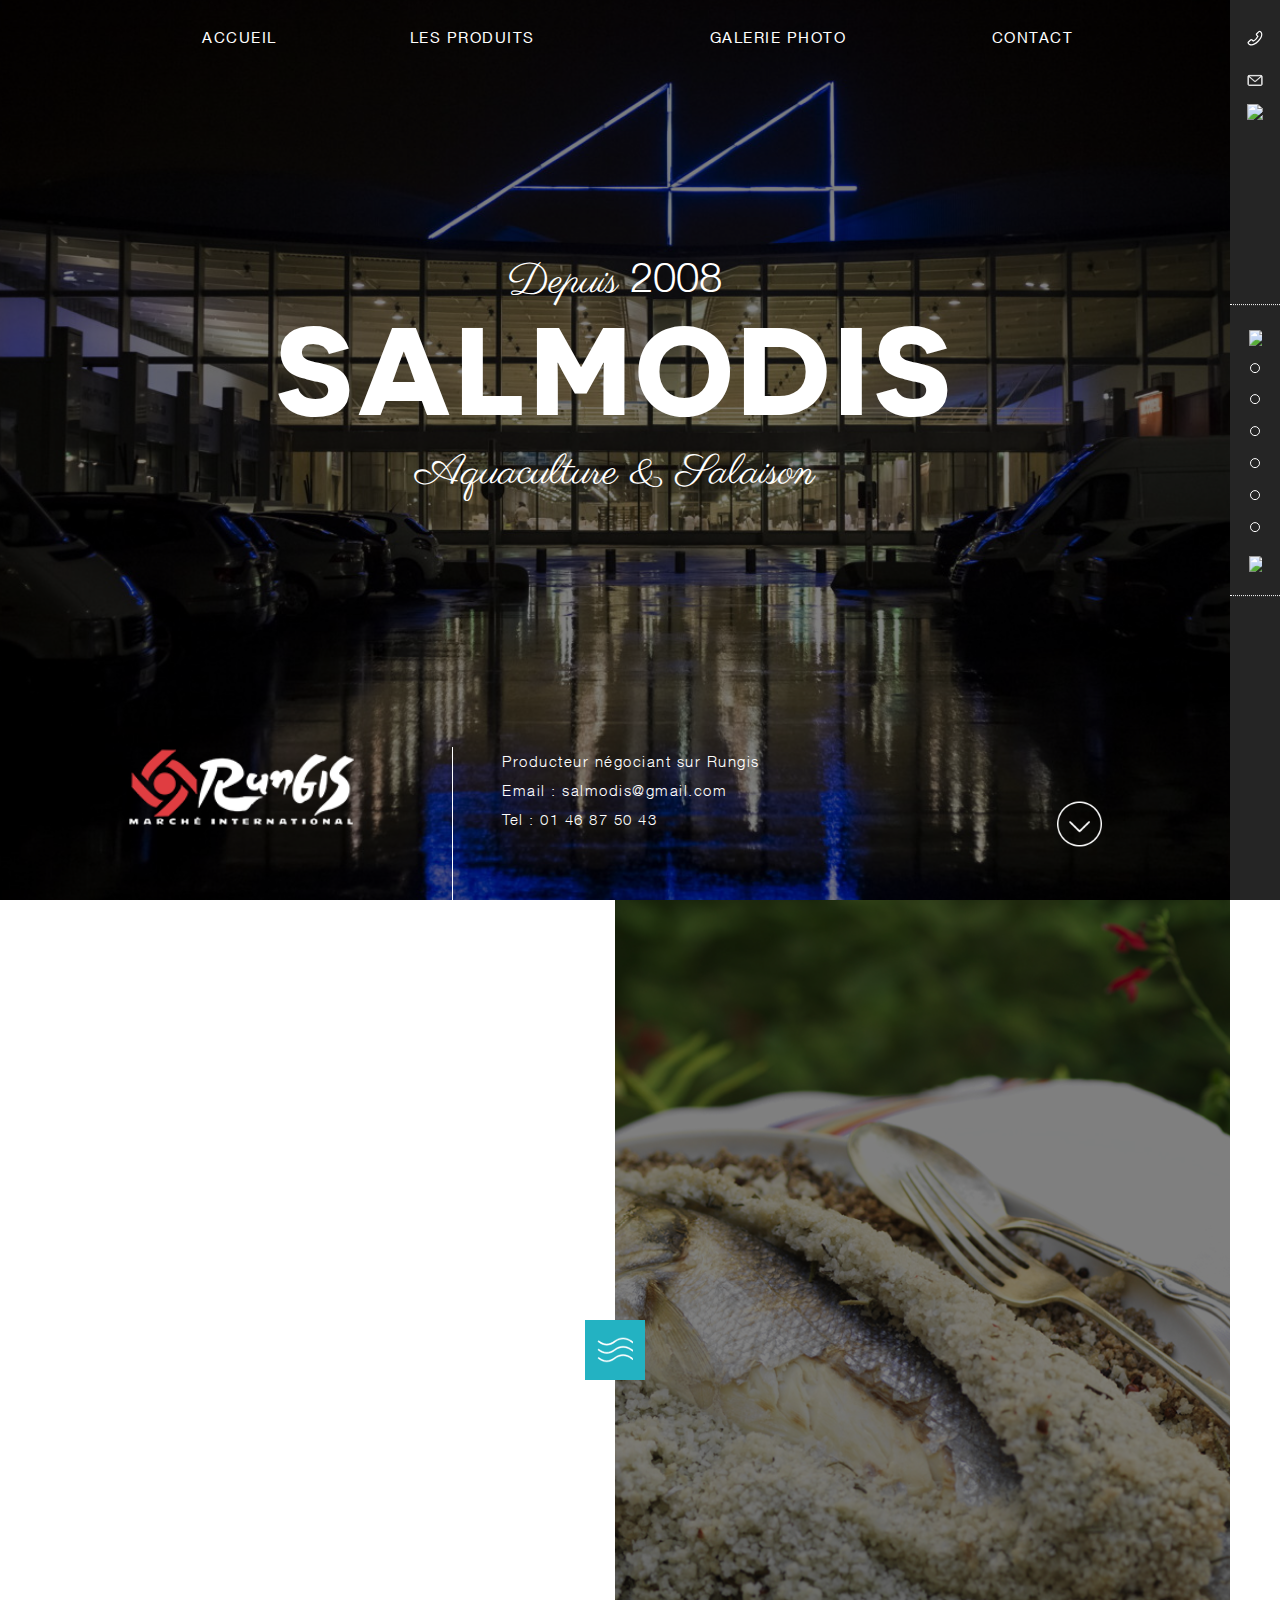
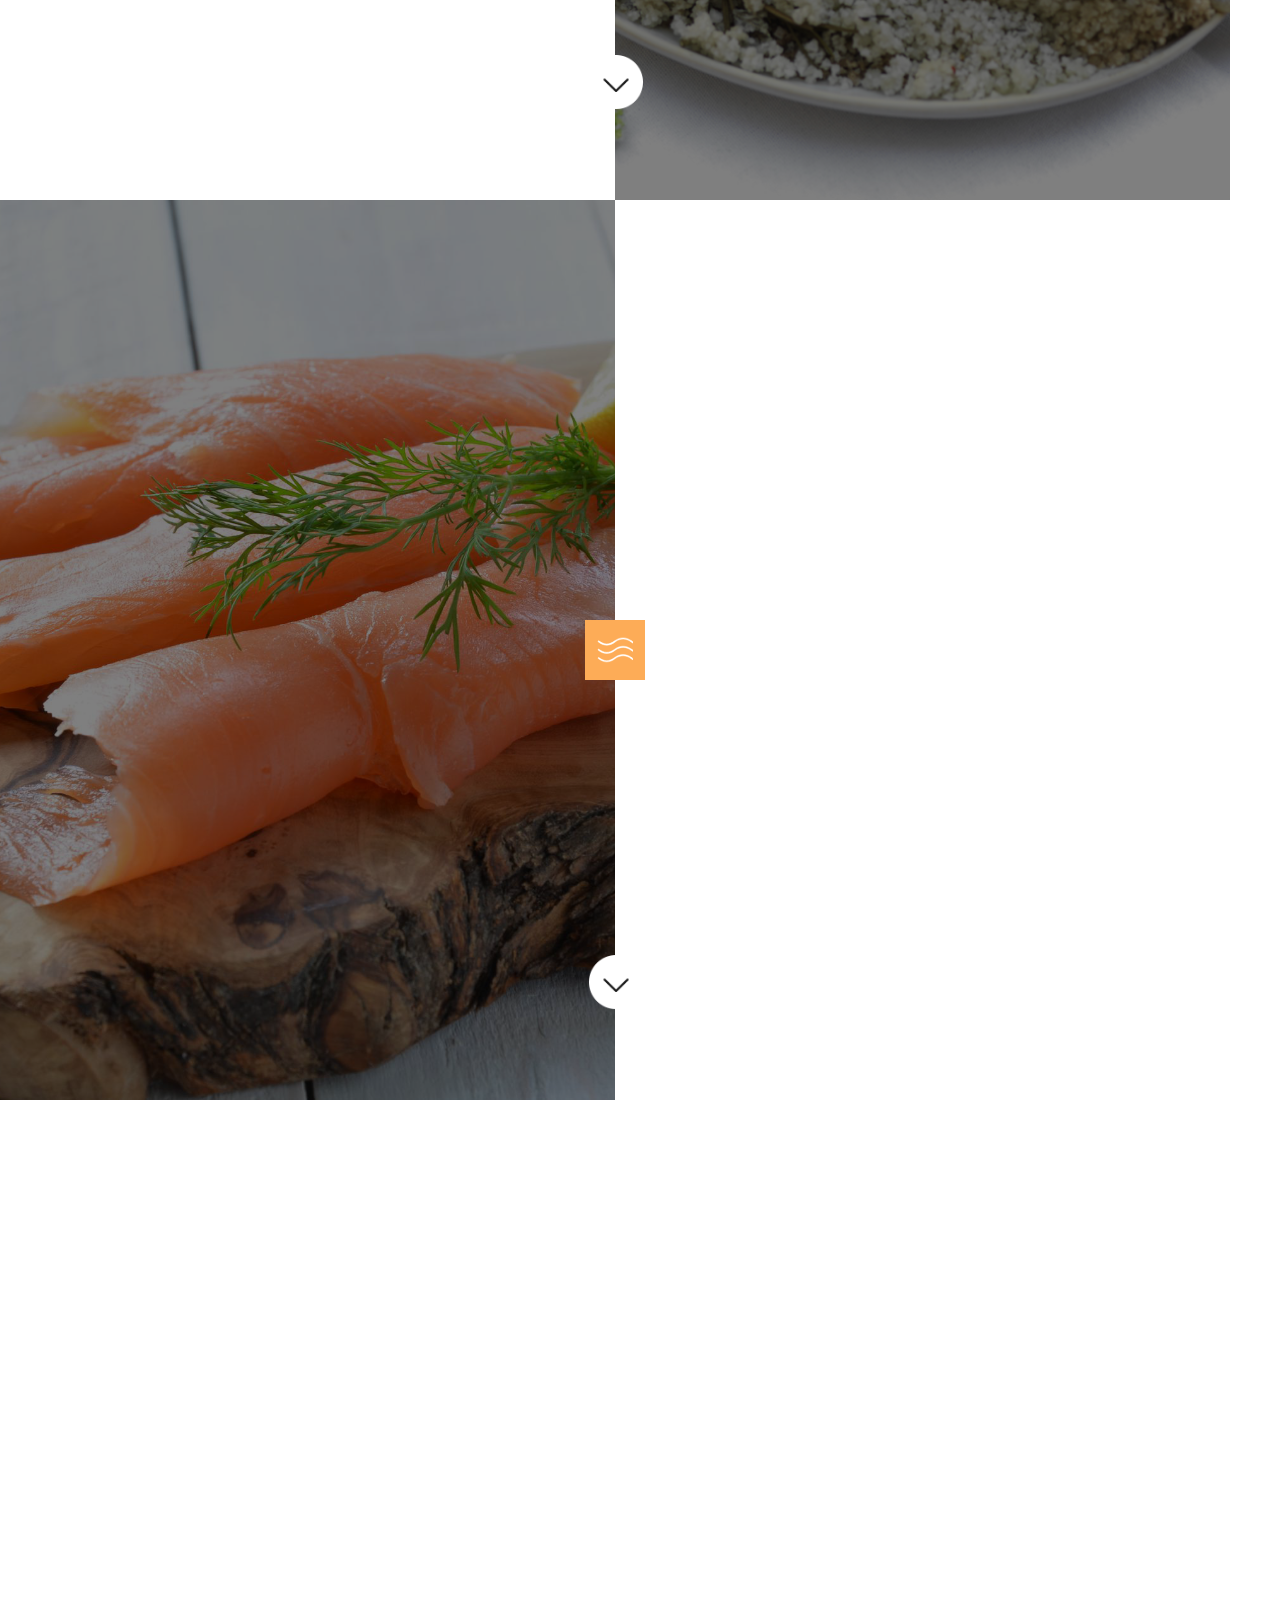
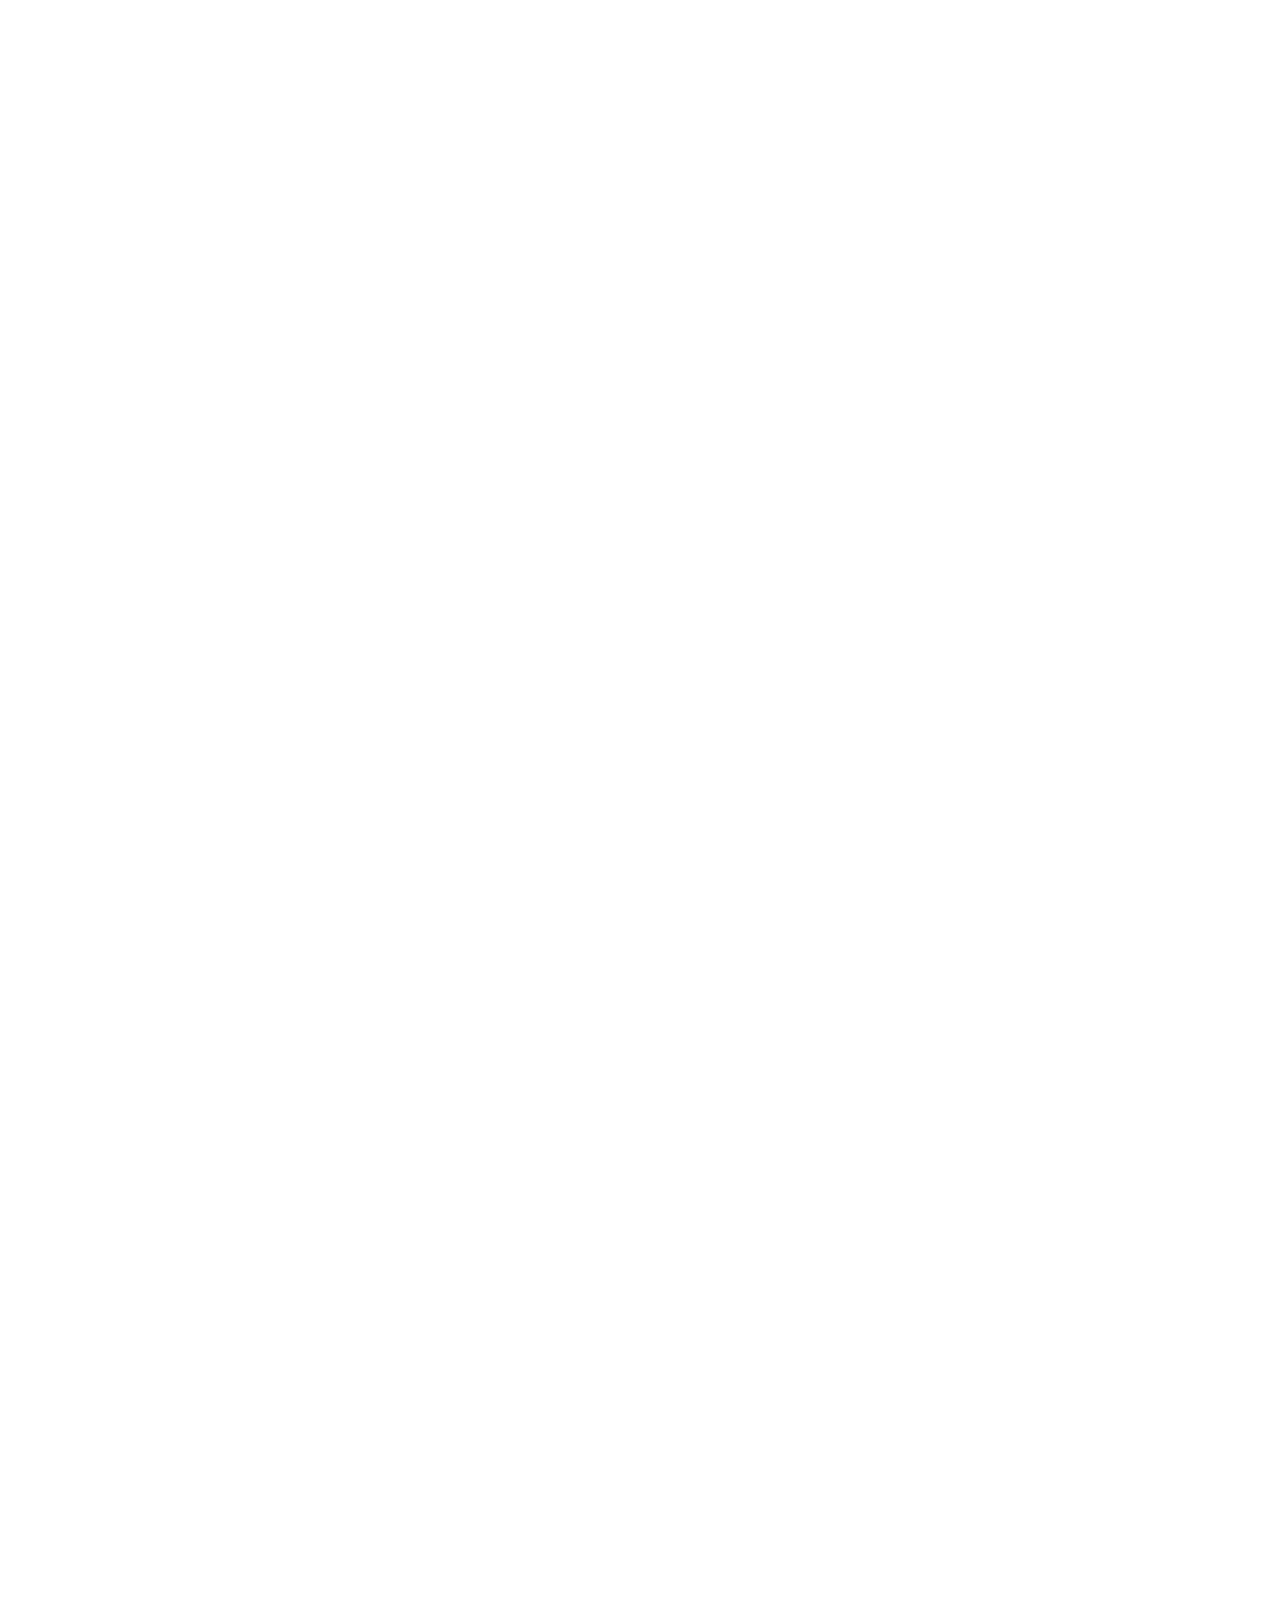
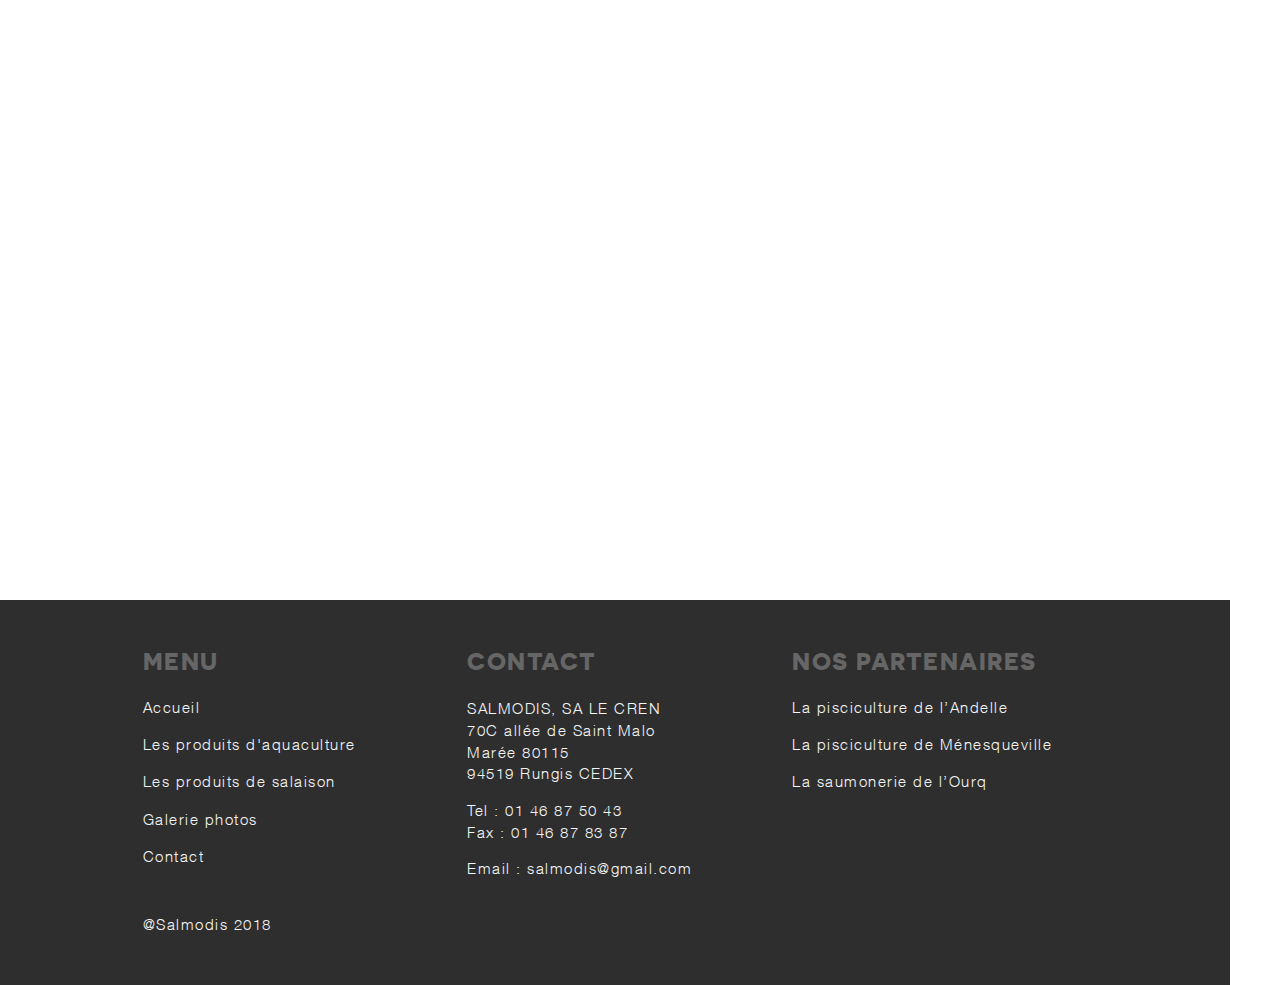
==== commit d1cf28d8: "update" ====
--- a/index.html
+++ b/index.html
@@ -64,11 +64,11 @@
             <div class="section" id="homepage_header-section" data-name="Salmodis" data-anchor="salmodis">
         
                 <div class="full-background">
-                    <img class="background" src="img/slider-salmodis-1.jpg" alt="">
-                    <img class="background" src="img/slider-salmodis-2.jpg" alt="">
-                    <img class="background" src="img/slider-salmodis-6.jpg" alt="">
                     <img class="background" src="img/slider-salmodis-4.jpg" alt="">
                     <img class="background" src="img/slider-salmodis-5.jpg" alt="">
+                    <img class="background" src="img/slider-salmodis-2.jpg" alt="">
+                    <img class="background" src="img/slider-salmodis-1.jpg" alt="">
+                    <img class="background" src="img/slider-salmodis-6.jpg" alt="">
                     <img class="background" src="img/slider-salmodis-3.jpg" alt="">
                 
                     <div class="container">
@@ -147,24 +147,16 @@
                 <div class="col-md-6 col-sm-12 col-xs-12">
                     <div class="row">
                         <div class="full-image">
-                            <img src="img/aquaculture.jpg" alt="">
+                            <img src="img/homepage-product.jpg" alt="">
                         </div> 
                         <div class="nos-produits-d-aquaculture__menu">
                             <ul class="color1">
                                 <li class="wow fadeInUp" data-wow-duration="1s" data-wow-delay="0.5s">
-                                    <a href="produits.html#produits-aquaculture-continentale">Truite</a>
+                                    <a href="produits.html#produits-aquaculture-continentale">aquaculture maritime</a>
                                 </li>
                                 <li class="wow fadeInUp" data-wow-duration="1s" data-wow-delay="0.6s">
-                                    <a href="produits.html#produits-aquaculture-maritime">Saumon</a>
-                                </li>
-                                <li class="wow fadeInUp" data-wow-duration="1s" data-wow-delay="0.7s">
-                                    <a href="produits.html#produits-aquaculture-maritime">Dorade</a>
-                                </li>
-                                <li class="wow fadeInUp" data-wow-duration="1s" data-wow-delay="0.8s">
-                                    <a href="produits.html#produits-aquaculture-maritime">Bar</a>
-                                </li>
-                                <li class="wow fadeInUp" data-wow-duration="1s" data-wow-delay="0.9s">
-                                    <a href="produits.html#produits-aquaculture-continentale-bis">Omble</a>
+                                    <a href="produits.html#produits-aquaculture-maritime">aquaculture
+                                            continentale</a>
                                 </li>
                             </ul>  
                         </div>              
@@ -206,18 +198,18 @@
                 <div class="col-md-6 col-sm-12 col-xs-12">
                     <div class="row">
                         <div class="full-image">
-                            <img src="img/salmodis.jpg" alt="">
+                            <img src="img/homepage-product-2.jpg" alt="">
                         </div>
                         <div class="nos-produits-d-aquaculture__menu">
                             <ul class="color2">
                                 <li class="wow fadeInUp" data-wow-duration="1s" data-wow-delay="0.5s">
-                                    <a href="produits.html#produits-aquaculture-maritime">Saumon fumé</a>
+                                    <a href="produits.html#produits-aquaculture-maritime">Le saumon<br />fumé</a>
                                 </li>
                                 <li class="wow fadeInUp" data-wow-duration="1s" data-wow-delay="0.6s">
-                                    <a href="produits.html#produits-aquaculture-continentale">Truite fumée</a>
+                                    <a href="produits.html#produits-aquaculture-continentale">La truite<br />fumée</a>
                                 </li>
                                 <li class="wow fadeInUp" data-wow-duration="1s" data-wow-delay="0.7s">
-                                    <a href="produits.html#produits-salaison">Oeuf de truite</a>
+                                    <a href="produits.html#produits-salaison">Les oeufs<br />de truite</a>
                                 </li>
                             </ul>
                         </div>
--- a/css/style.css
+++ b/css/style.css
@@ -259,7 +259,6 @@
     height: 100%;
 }
 .full-image img {
-    width: 100vw;
     height: 100vh;
     object-fit: cover;
 }
@@ -330,17 +329,18 @@
 .menu-responsive {
     background-color: rgba(0,0,0,0.9);
     position: fixed;
-    width: 55%;
+    width: 15em;
     height: 100%;
     top: 0;
     bottom: 0;
-    left: -55%;
+    left: -15em;
     z-index: 15;
     overflow: visible;
     transition: all 0.3s;
     -ms-transition: all 0.3s;
     -moz-transition: all 0.3s;
     -webkit-transition: all 0.3s;
+    overflow: hidden;
 }
 .menu-responsive.active {
     left: 0;
@@ -860,7 +860,7 @@
     padding: 12px;
 }
 #homepage_produits-section .nos-produits-d-aquaculture__menu {
-    width: 25%;
+    width: 30%;
     position: absolute;
     z-index: 1;
     top: 50%;
@@ -889,13 +889,27 @@
 #homepage_produits-section .nos-produits-d-aquaculture__menu ul li a {
     width: 100%;
     display: block;
-    padding: 0.5em 0;
+    padding: 0.8em 0;
+    text-transform: uppercase;
+    letter-spacing: 0.15em;
+    font-family: 'Novecentosanswide-Bold';
+    font-weight: 100;
 }
 #homepage_produits-section .nos-produits-d-aquaculture__menu ul.color1 li a:after{
     border-bottom: 0.16em solid #23b2c2;
 }
 #homepage_produits-section .nos-produits-d-aquaculture__menu ul.color2 li a:after{
     border-bottom: 0.16em solid #fdac57;
+}
+#homepage_produits-section .full-image:after {
+    content: "";
+    position: absolute;
+    top: 0;
+    left: 0;
+    right: 0;
+    bottom: 0;
+    background-color: rgba(0,0,0,0.5);
+    z-index: 2;
 }
 
 /* 
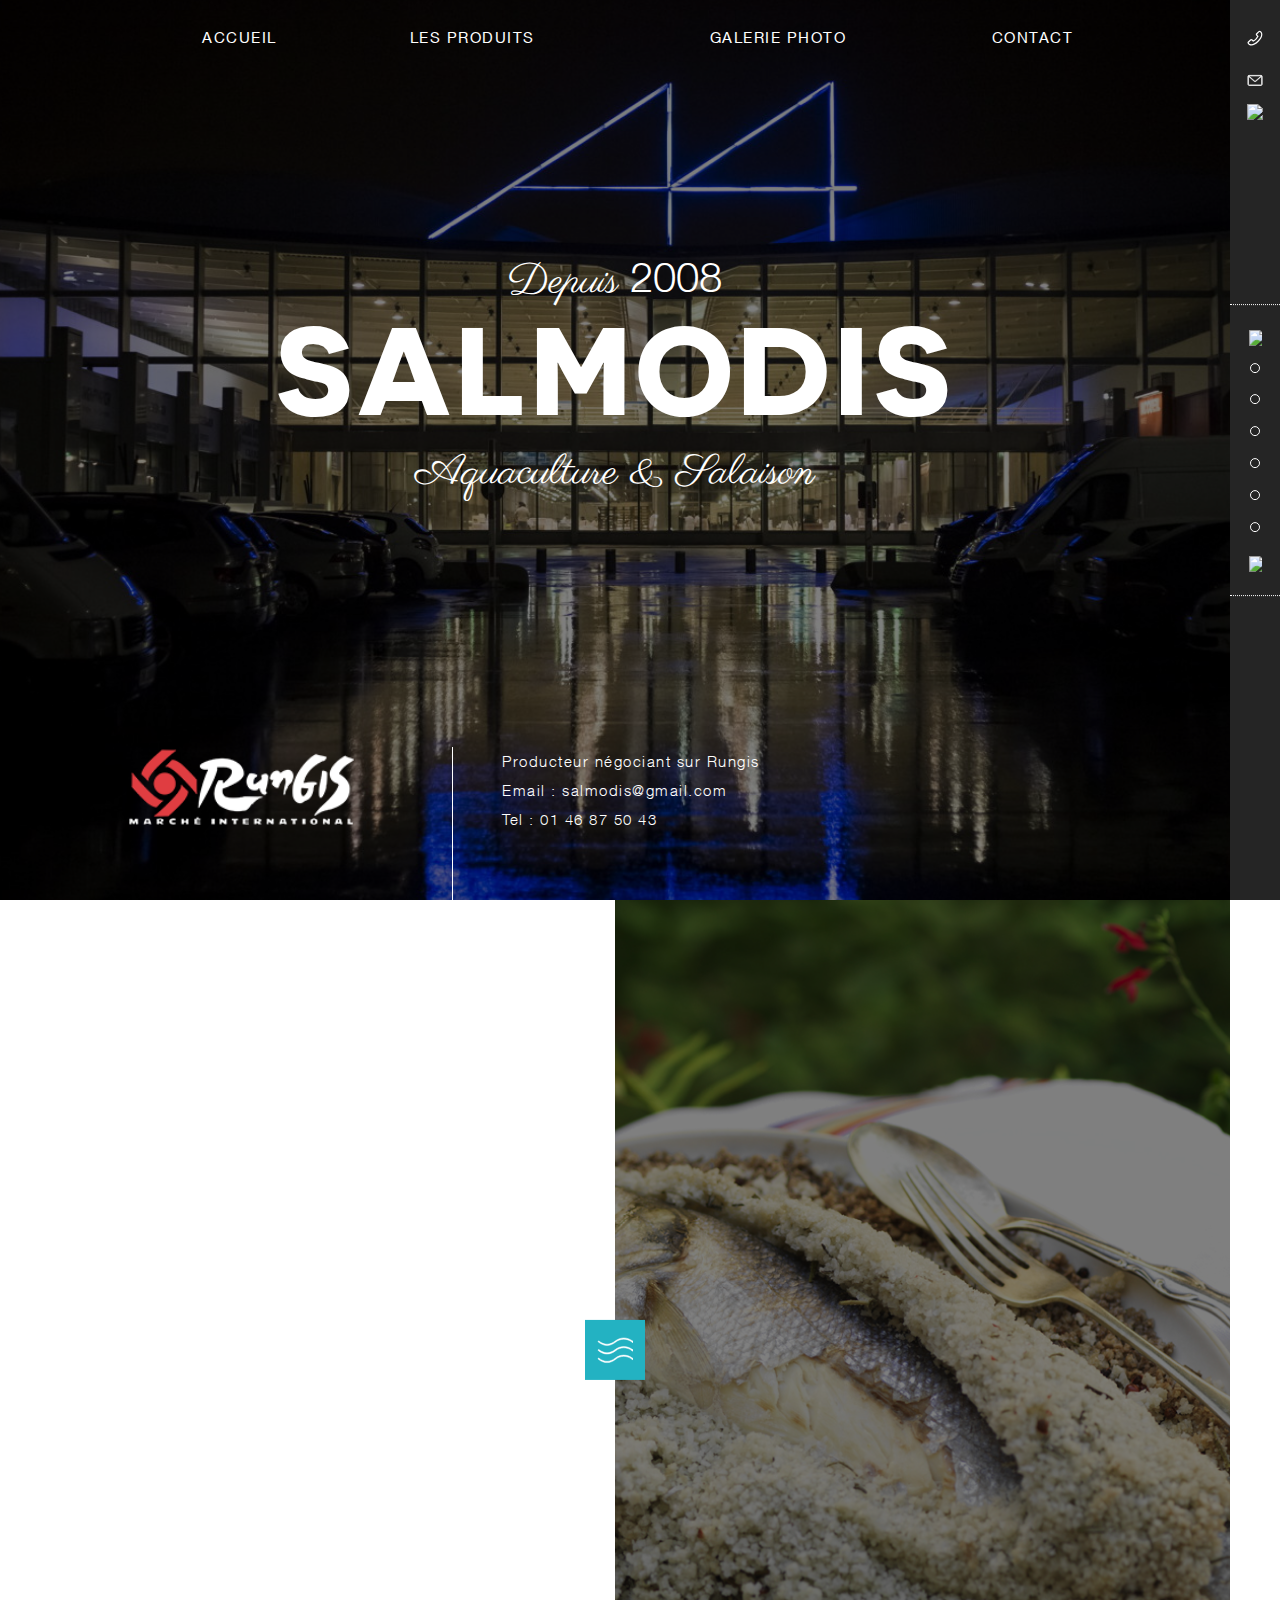
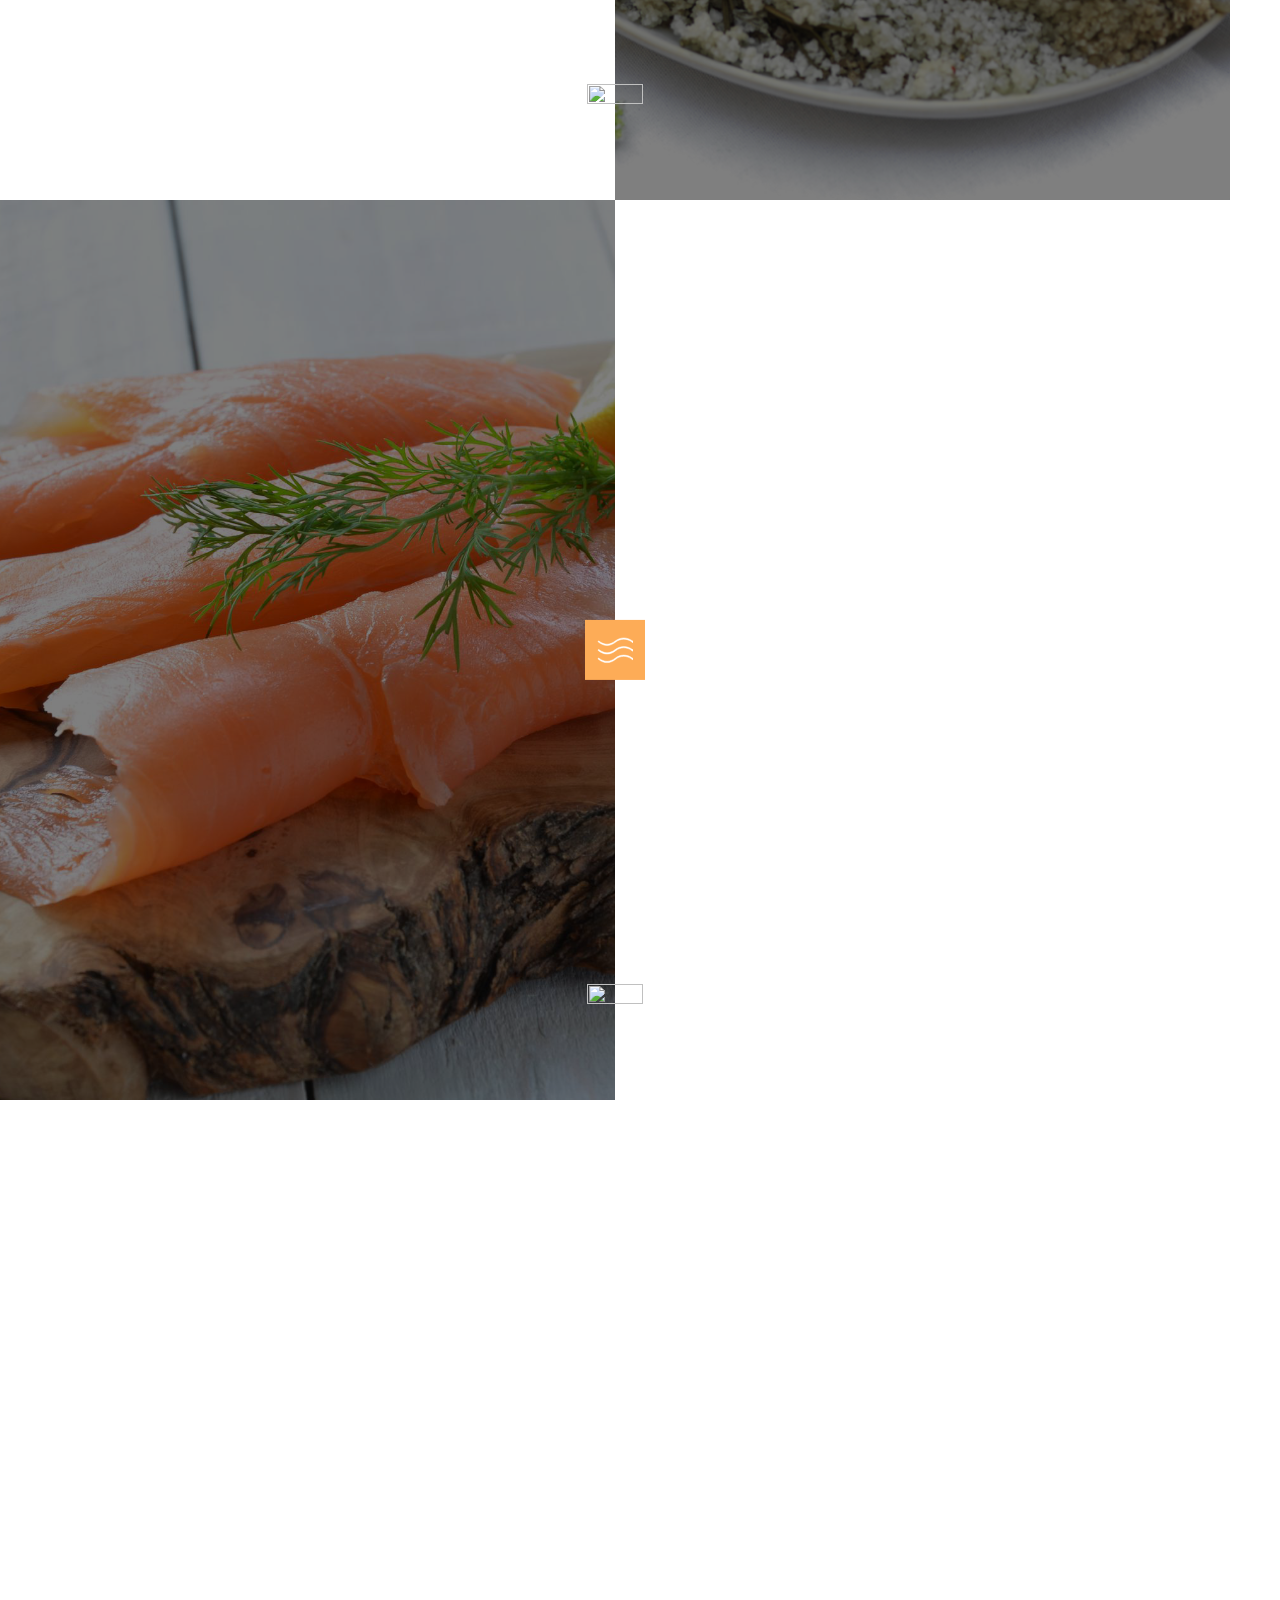
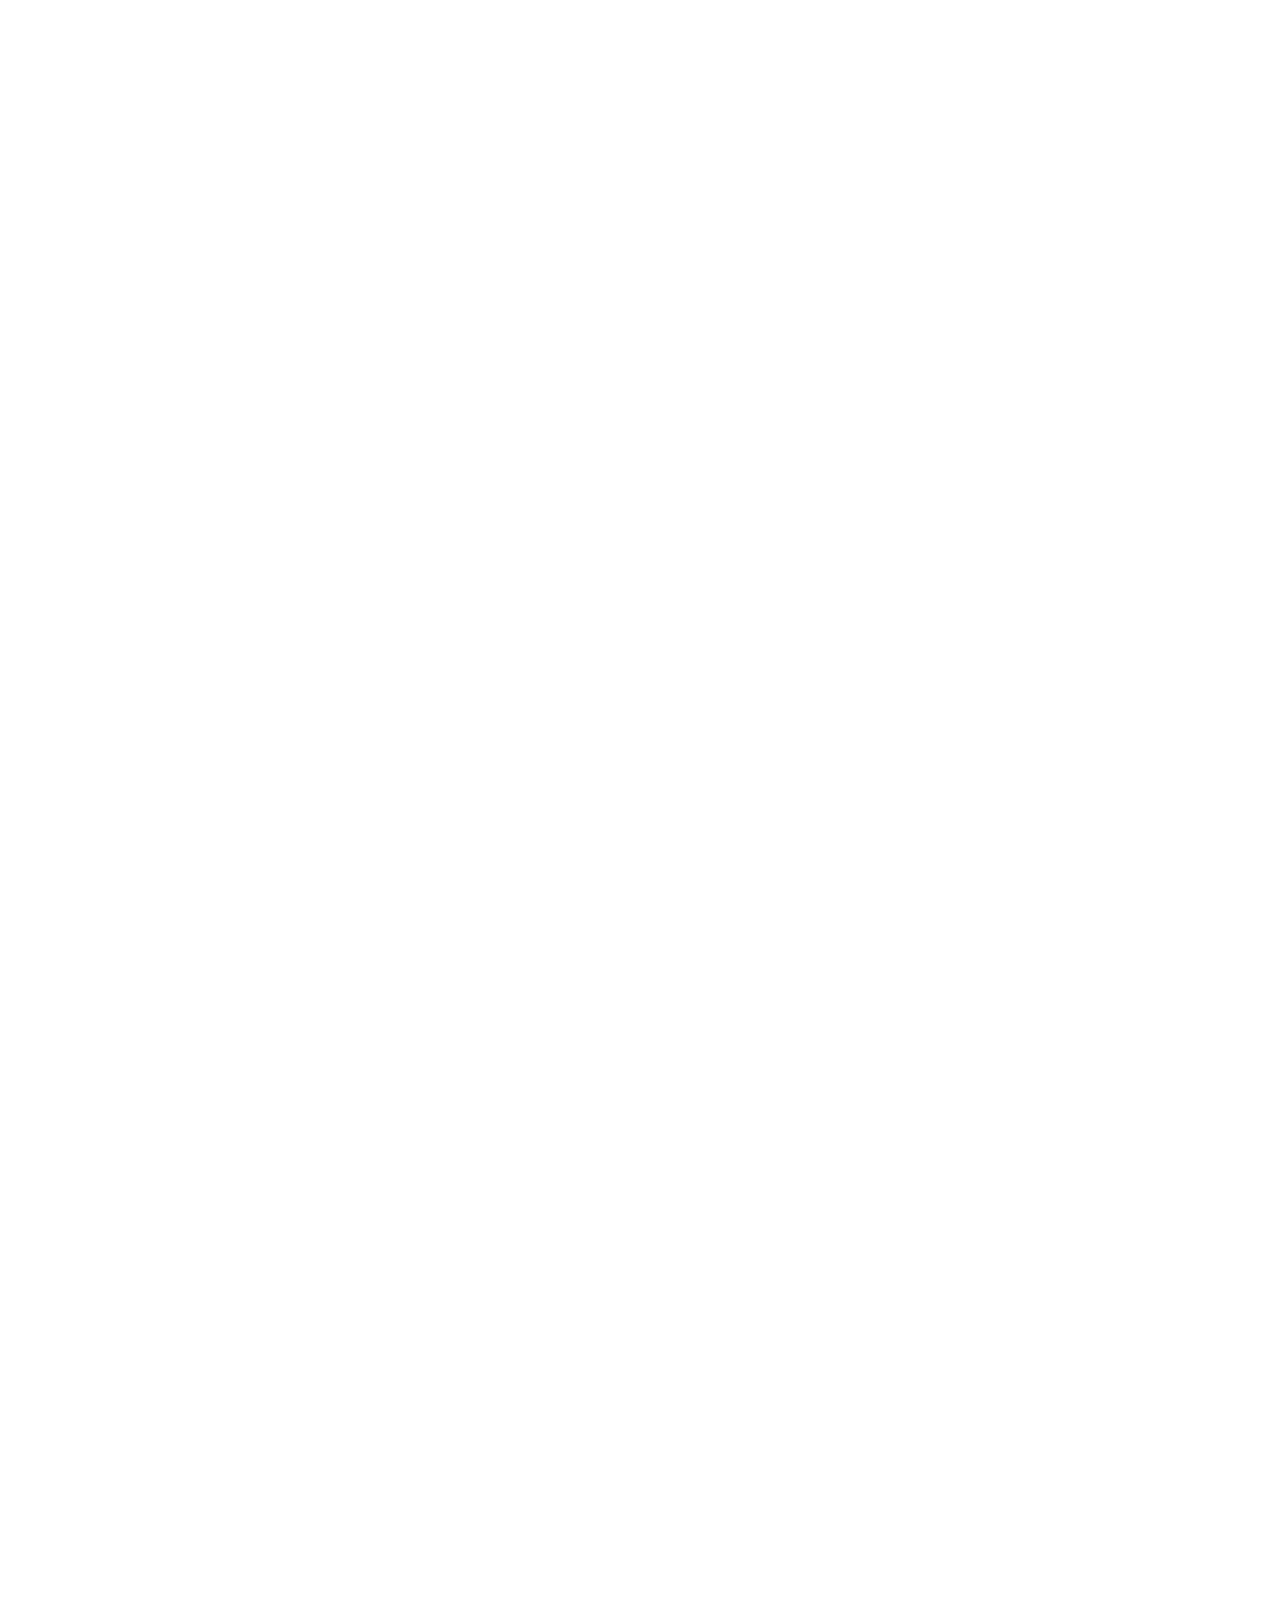
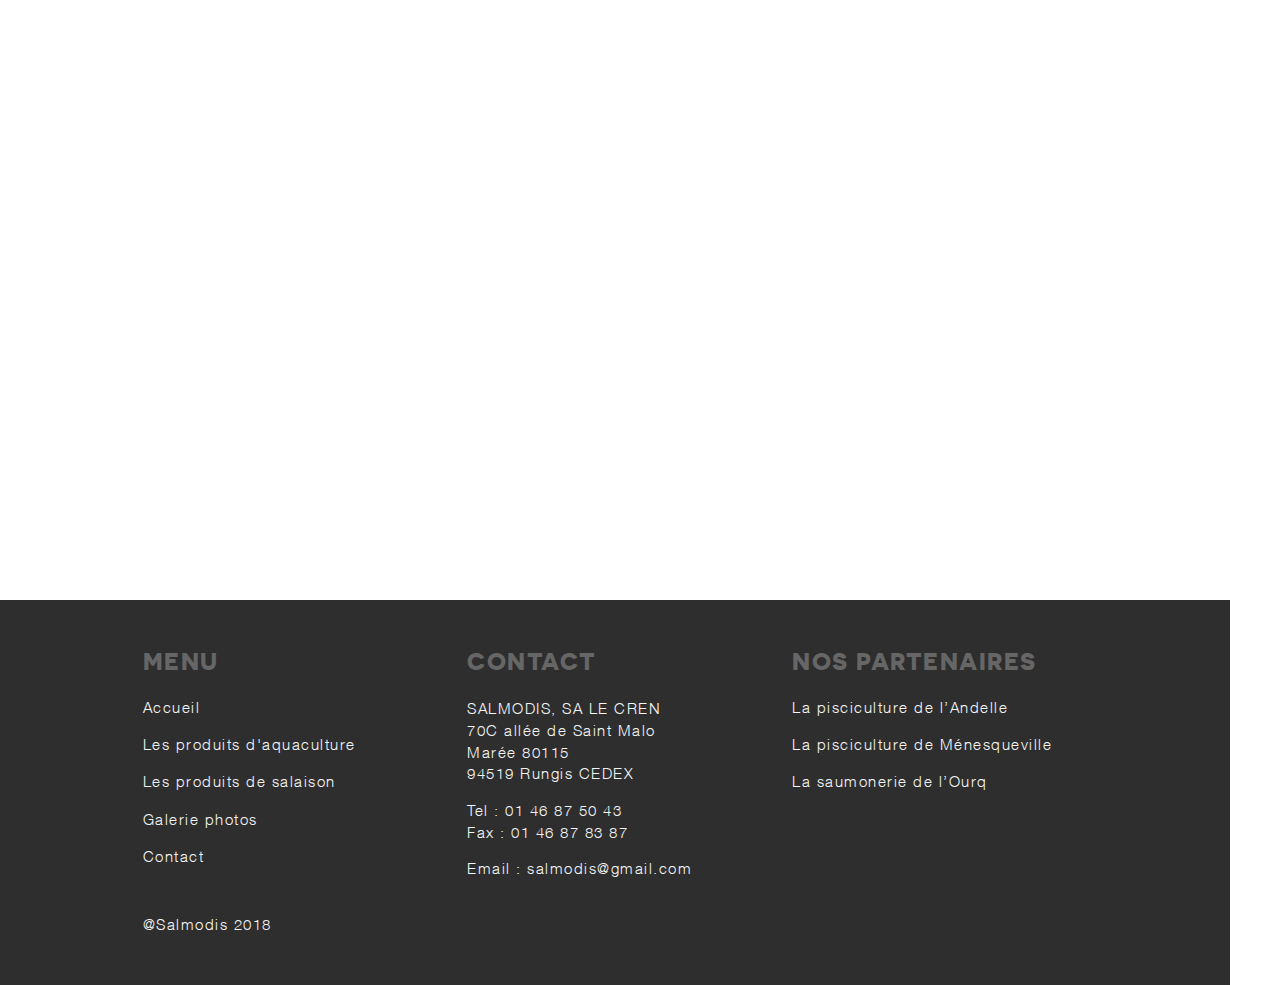
==== commit b5698917: "update" ====
--- a/index.html
+++ b/index.html
@@ -95,7 +95,7 @@
                                         <div class="col-md-6 col-sm-6 col-xs-12">
                                             <div class="row">
                                                 <div class="caption-txt">
-                                                    <p>Producteur négociant sur Rungis<br />Email : salmodis@gmail.com<br />Tel : 01 46 87 50 43</p>
+                                                    <p>Producteur négociant sur Rungis<br />Email : <a href="mailto:salmodis@gmail.com">salmodis@gmail.com</a><br />Tel : 01 46 87 50 43</p>
                                                 </div>
                                             </div>
                                         </div>
@@ -104,7 +104,7 @@
                                             <div class="row">
                                                 <div class="caption-icon">
                                                     <a href="#nos-produits-d-aquaculture">
-                                                        <img class="next-section anim" src="img/icon-go-bottom.png" alt=""> 
+                                                        <img class="next-section anim" src="img/down-arrow.svg" alt=""> 
                                                     </a>
                                                 </div>
                                             </div>
@@ -152,11 +152,10 @@
                         <div class="nos-produits-d-aquaculture__menu">
                             <ul class="color1">
                                 <li class="wow fadeInUp" data-wow-duration="1s" data-wow-delay="0.5s">
-                                    <a href="produits.html#produits-aquaculture-continentale">aquaculture maritime</a>
+                                    <a href="produits.html#produits-aquaculture-maritime">aquaculture<br />maritime</a>
                                 </li>
                                 <li class="wow fadeInUp" data-wow-duration="1s" data-wow-delay="0.6s">
-                                    <a href="produits.html#produits-aquaculture-maritime">aquaculture
-                                            continentale</a>
+                                    <a href="produits.html#produits-aquaculture-continentale">aquaculture<br />continentale</a>
                                 </li>
                             </ul>  
                         </div>              
@@ -165,7 +164,7 @@
 
                 <div class="caption-icon">
                     <a href="#nos-produits-salaison">
-                        <img class="next-section" src="img/icon-go-bottom-2.png" alt=""> 
+                        <img class="next-section" src="img/down-arrow--type-2.svg" alt=""> 
                     </a>
                 </div>                
 
@@ -203,10 +202,10 @@
                         <div class="nos-produits-d-aquaculture__menu">
                             <ul class="color2">
                                 <li class="wow fadeInUp" data-wow-duration="1s" data-wow-delay="0.5s">
-                                    <a href="produits.html#produits-aquaculture-maritime">Le saumon<br />fumé</a>
+                                    <a href="produits.html#produits-salaison">Le saumon<br />fumé</a>
                                 </li>
                                 <li class="wow fadeInUp" data-wow-duration="1s" data-wow-delay="0.6s">
-                                    <a href="produits.html#produits-aquaculture-continentale">La truite<br />fumée</a>
+                                    <a href="produits.html#produits-salaison">La truite<br />fumée</a>
                                 </li>
                                 <li class="wow fadeInUp" data-wow-duration="1s" data-wow-delay="0.7s">
                                     <a href="produits.html#produits-salaison">Les oeufs<br />de truite</a>
@@ -218,7 +217,7 @@
 
                 <div class="caption-icon">
                     <a href="#qui-sommes-nous-?">
-                        <img class="next-section" src="img/icon-go-bottom-2.png" alt=""> 
+                        <img class="next-section" src="img/down-arrow--type-2.svg" alt=""> 
                     </a>
                 </div>                
 
@@ -279,7 +278,7 @@
                                 </div>
                             </div>
 
-                            <div class="button wow fadeInUp" data-wow-duration="1s" data-wow-delay="1.2s">
+                            <div class="button wow fadeInUp" data-wow-duration="1s" data-wow-delay="1.2s" data-wow-offset="-150">
                                 <a href="#">En savoir plus</a>
                             </div>  
                         
@@ -315,7 +314,7 @@
                                         <div class="col-md-4 col-sm-12 col-xs-12 wow fadeInUp" data-wow-duration="1s" data-wow-delay="0.2s">
                                             <div class="row">
                                                 <p>"J’achète le même saumon fumé depuis des années, on ne change pas une équipe qui gagne !"</p>
-                                                <h6 class="commentaires-name">Marie-Claude, Morbihant</h6>
+                                                <h6 class="commentaires-name">Marie-Claude, Morbihan</h6>
                                                 <div class="note">
                                                     <span class="note-star"></span>
                                                     <span class="note-star"></span>
--- a/css/style.css
+++ b/css/style.css
@@ -180,7 +180,7 @@
     -webkit-transition: all 0.4s ease;
 }
 .button a {
-    padding: 10px 30px;
+    padding: 0.7em 2em;
     display: block;
     position: relative;
     z-index: 1;
@@ -201,6 +201,10 @@
     -moz-transition: all 0.4s;
     -webkit-transition: all 0.4s;
 }
+input, input[type=submit], textarea{
+    -webkit-appearance: none;
+    border-radius: 0;
+}
 .only-mobile {
     display: none;
 }
@@ -286,7 +290,7 @@
     bottom: 0;
     margin: auto;
 }
-.navbar .navbar-icon a:hover img {
+.navbar .navbar-icon:hover img {
     animation: moveTheWave 1.7s linear infinite;  
 	animation-fill-mode: both;
 }
@@ -392,6 +396,9 @@
     padding: 0px 0px;
     margin: 0 auto;
     display: inline-block;
+}
+#fp-nav .fp-nav__social ul li a {
+    pointer-events: none;
 }
 #fp-nav .fp-nav__dot ul li a span,
 #fp-nav .fp-nav__dot ul li:hover a span {
@@ -552,7 +559,7 @@
     background-color: #fff;
     z-index: 1;
     position: relative;
-    padding: 0px 35px;
+    padding: 0em 1em;
 }
 .title-center h4 {
     z-index: 1;
@@ -563,7 +570,7 @@
     margin: auto;
     left: 50%;
     transform: translate(-50%, -50%);
-    padding: 0px 35px;
+    padding: 0em 1em;
 }
 .title-center:before {
     content:"";
@@ -583,7 +590,7 @@
     position: relative;
     left: auto;
     transform: inherit;
-    padding: 0px 35px;
+    padding: 0em 1em;
     text-transform: uppercase;
 }
 .title-center.in-section:before{
@@ -822,7 +829,7 @@
     right: 0;
     margin: auto;
     bottom: 10%;
-    width: 55px;
+    width: 3.8em;
     height: auto;
 }
 #homepage_produits-section .caption-icon img{
@@ -834,8 +841,8 @@
     z-index: 2;
 }
 #homepage_produits-section .navbar-middle .navbar-icon {
-    height: 60px;
-    width: 60px;
+    height: 4.15em;
+    width: 4.15em;
     position: absolute;
     left: 0;
     right: 0;
@@ -857,10 +864,10 @@
     margin: auto;
     display: block;
     height: 100%;
-    padding: 12px;
+    padding: 0.8em;
 }
 #homepage_produits-section .nos-produits-d-aquaculture__menu {
-    width: 30%;
+    width: 35%;
     position: absolute;
     z-index: 1;
     top: 50%;
@@ -891,7 +898,7 @@
     display: block;
     padding: 0.8em 0;
     text-transform: uppercase;
-    letter-spacing: 0.15em;
+    letter-spacing: 0.1em;
     font-family: 'Novecentosanswide-Bold';
     font-weight: 100;
 }
@@ -1083,8 +1090,8 @@
     height: 100%;
     max-height: 8em;
     overflow: hidden;
-    margin-right: 12px;
-    margin-left: 12px;
+    margin-right: 0.85em;
+    margin-left: 0.85em;
 }
 #produits_header-section .ancre-to-fiche-produit img {
     width: 100%;
@@ -1122,7 +1129,7 @@
     color: #fff;
 }
 #produits_fiches-produits-section .produits_fiches-produits__img {
-    height: 130px;
+    height: 9em;
     overflow: hidden;
     position: relative;
 }
@@ -1140,7 +1147,7 @@
 #produits_fiches-produits-section h6 {
     text-align: left;
     text-transform: uppercase;
-    padding: 20px 0 10.5px 0;
+    padding: 25px 0 15px 0;
 }
 #produits_fiches-produits-section p {
     text-align: left;
@@ -1222,7 +1229,9 @@
     font-family: 'HelveticaNeue-Light';
     letter-spacing: 0.8px;
 }
-
+#contact_formulaire-section form .sendmessage {
+    display: none;
+}
 #contact_map-section .map-iframe {
     position: relative;
     padding-bottom: 40%;
@@ -1241,12 +1250,12 @@
     height: 100%;
     width: 100%;
     overflow: hidden;
-    margin: 30px 0;
+    margin: 2.3em 0em;
 }
 #contact_notre-equipe-section .card img {
     width: 100%;
     height: 100%;
-    padding: 0 30px;
+    padding: 0em 2em;
 }
 #contact_notre-equipe-section .card h6 {
     text-align: left;
@@ -1282,24 +1291,14 @@
     height: 100%;
     display: block;
     overflow: hidden;
+    transition: transform linear 3s;
+    -ms-transition: transform linear 3s;
+    -moz-transition: transform linear 3s;
+    -webkit-transition: transform linear 3s;
 }
 #gallery_section .gallery-content .gallery-photo:before {
     content: "";
     position: absolute;
-    top: 0;
-    left: 0;
-    right: 0;
-    bottom: 0;
-    /*border: 14px solid rgba(0, 0, 0, 0.1);*/
-    -webkit-transition: all 0.2s;
-    transition: all 0.2s;
-    will-change: border;
-    z-index: 2;
-}
-#gallery_section .gallery-content .gallery-photo:after {
-    content: "";
-    position: absolute;
-    background-color: rgba(0, 0, 0, 0.1);
     top: 0;
     left: 0;
     right: 0;
@@ -1308,6 +1307,28 @@
     transition: all 0.2s;
     will-change: border;
     z-index: 2;
+}
+#gallery_section .gallery-content .gallery-photo:after {
+    content: "";
+    position: absolute;
+    background-color: rgba(0, 0, 0, 0.15);
+    top: 0;
+    left: 0;
+    right: 0;
+    bottom: 0;
+    transition: all 0.5s;
+    -ms-transition: all 0.5s;
+    -moz-transition: all 0.5s;
+    -webkit-transition: all 0.5s;
+    will-change: border;
+    z-index: 2;
+}
+#gallery_section .gallery-content .gallery-photo:hover {
+    transform: scale(1.15);
+}
+#gallery_section .gallery-content .gallery-photo:hover:after {
+    content: "";
+    background-color: rgba(0, 0, 0, 0.0);
 }
 #gallery_section .gallery-content .gallery-photo img {
     position: absolute;
@@ -1351,17 +1372,47 @@
     position: relative;
     overflow: hidden;
 }
-
 button.mfp-close {
     right: 50px;
+    font-size: 40px;
 }
 .mfp-arrow-right {
     right: 50px;
 }
-.mfp-title {
+.mfp-title,
+.mfp-counter {
     display: none;
 }
-
+button.mfp-arrow.mfp-arrow-left {
+    background: url(../img/left-arrow.svg);
+    position: absolute;
+    background-repeat: no-repeat;
+    background-size: 45px 45px;
+    background-position: center;
+    transition: all 0.3s;
+    -ms-transition: all 0.3s;
+    -moz-transition: all 0.3s;
+    -webkit-transition: all 0.3s;
+    left: 0;
+}
+button.mfp-arrow.mfp-arrow-right {
+    background: url(../img/right-arrow.svg);
+    position: absolute;
+    background-repeat: no-repeat;
+    background-size: 45px 45px;
+    background-position: center;
+    transition: all 0.3s;
+    -ms-transition: all 0.3s;
+    -moz-transition: all 0.3s;
+    -webkit-transition: all 0.3s;
+    right: 50px;
+}
+.mfp-arrow-left:after,
+.mfp-arrow-left:before,
+.mfp-arrow-right:after,
+.mfp-arrow-right:before {
+    display: none;
+}
 
 /* Footer
 * --------------------------------------- */
--- a/css/responsive.css
+++ b/css/responsive.css
@@ -100,6 +100,40 @@
     #contact_notre-equipe-section .card img {
         width: 70%;
         margin-bottom: 20px;
+    }
+    #gallery_section .gallery-content .col-sm-h-33{ 
+        height: 33.33%;
+    }
+    #gallery_section .gallery-content .col-sm-h-50{ 
+        height: 50%;
+    }
+    #gallery_section .gallery-content .col-sm-h-25{ 
+        height: 25%;
+    }
+    #gallery_section .gallery-content .height-33 {
+        width: 33.33%;
+        height: 100%;
+        float: left;
+    }
+    button.mfp-arrow.mfp-arrow-right {
+        right: 0;
+    }
+    #gallery_section .gallery-content .col-sm-h-25 .height-50 {
+        width: 50%;
+        height: 100%;
+        float: left;        
+    }
+    #gallery_section .gallery-content .height-33 .gallery-photo img {
+        height: 100%;
+        width: auto;
+    }
+    #gallery_section .gallery-content .gallery-photo img {
+        height: auto;
+        width: 100%;
+    }
+    #gallery_section .gallery-content .gallery-photo img.height-100{
+        height: 100%;
+        width: auto;
     }
     #contact_notre-equipe-section .card h6,
     #contact_notre-equipe-section .card p {
@@ -124,6 +158,14 @@
     #produits_fiches-produits-section .col-sm-12 .col-sm-10{
         width: 33.33333333%;
         margin-left: 0;
+    }
+    .header-img-page img.background {
+        height: auto;
+        width: 100%;
+    }
+    #gallery_section .gallery-content .gallery-photo img.height-100 {
+        width: 100%;
+        height: auto;
     }
 }
 
@@ -208,6 +250,9 @@
         -webkit-transform: translateY(0%);
         margin: 40% 0;
     }
+    .fp-section.fp-table#homepage_header-section{
+        height: 670px !important;
+    }
     #homepage_header-section .header-caption {
         position: relative;
         top: 0;
@@ -216,8 +261,22 @@
         -moz-transform: translateY(0%);
         -webkit-transform: translateY(0%);        
     }
+    #homepage_entreprise-section:after {
+        content: "";
+        height: 1px;
+        width: 88%;
+        background-color: #d0d0cf;
+        position: absolute;
+        bottom: 5%;
+        left: 0;
+        right: 0;
+        margin: auto;
+    }
     #homepage_produits-section .content{
         margin: 15% 0;
+    }
+    #homepage_header-section .header-caption .caption-txt p {
+        margin-bottom: 15px;
     }
     #homepage_produits-section .navbar-middle .navbar-icon,
     #homepage_produits-section .caption-icon{
@@ -243,6 +302,17 @@
         margin: 10px 0 20px 0;
         line-height: 1.4;
     }
+    #homepage_commentaires-section:after {
+        content: "";
+        height: 1px;
+        width: 88%;
+        background-color: #d0d0cf;
+        position: absolute;
+        bottom: 0%;
+        left: 0;
+        right: 0;
+        margin: auto;
+    }
     #homepage_commentaires-section .commentaires-content .commentaires-name {
         margin-top: 2.5%;
     }
@@ -270,6 +340,28 @@
     }
     #produits_header-section .ancre-to-fiche-produit a {
         margin: 0;
+    }
+    #gallery_section .gallery-content .gallery-photo img {
+        position: relative;
+        width: 100%;
+        height: auto;
+        top: 0;
+        left: 0;
+        transform: translate(0%,0%);
+        -ms-transform: translate(0%,0%);
+        -moz-transform: translate(0%,0%);
+        -webkit-transform: translate(0%,0%);
+    }
+    #gallery_section .gallery-content .height-33 {
+        width: 33.33%;
+        float: left;
+    }
+    #gallery_section .gallery-content .height-50.width-100 {
+        width: 100%;
+    }
+    button.mfp-arrow.mfp-arrow-right,
+    button.mfp-close {
+        right: 0;
     }
     #contact_formulaire-section,
     #contact_map-section,
@@ -284,6 +376,7 @@
     }
     #contact_map-section .map-iframe {
         margin-top: 5%;
+        padding-bottom: 100%;
     }
     #contact_formulaire-section form .champs input[type=submit] {
         margin-top: 20px;
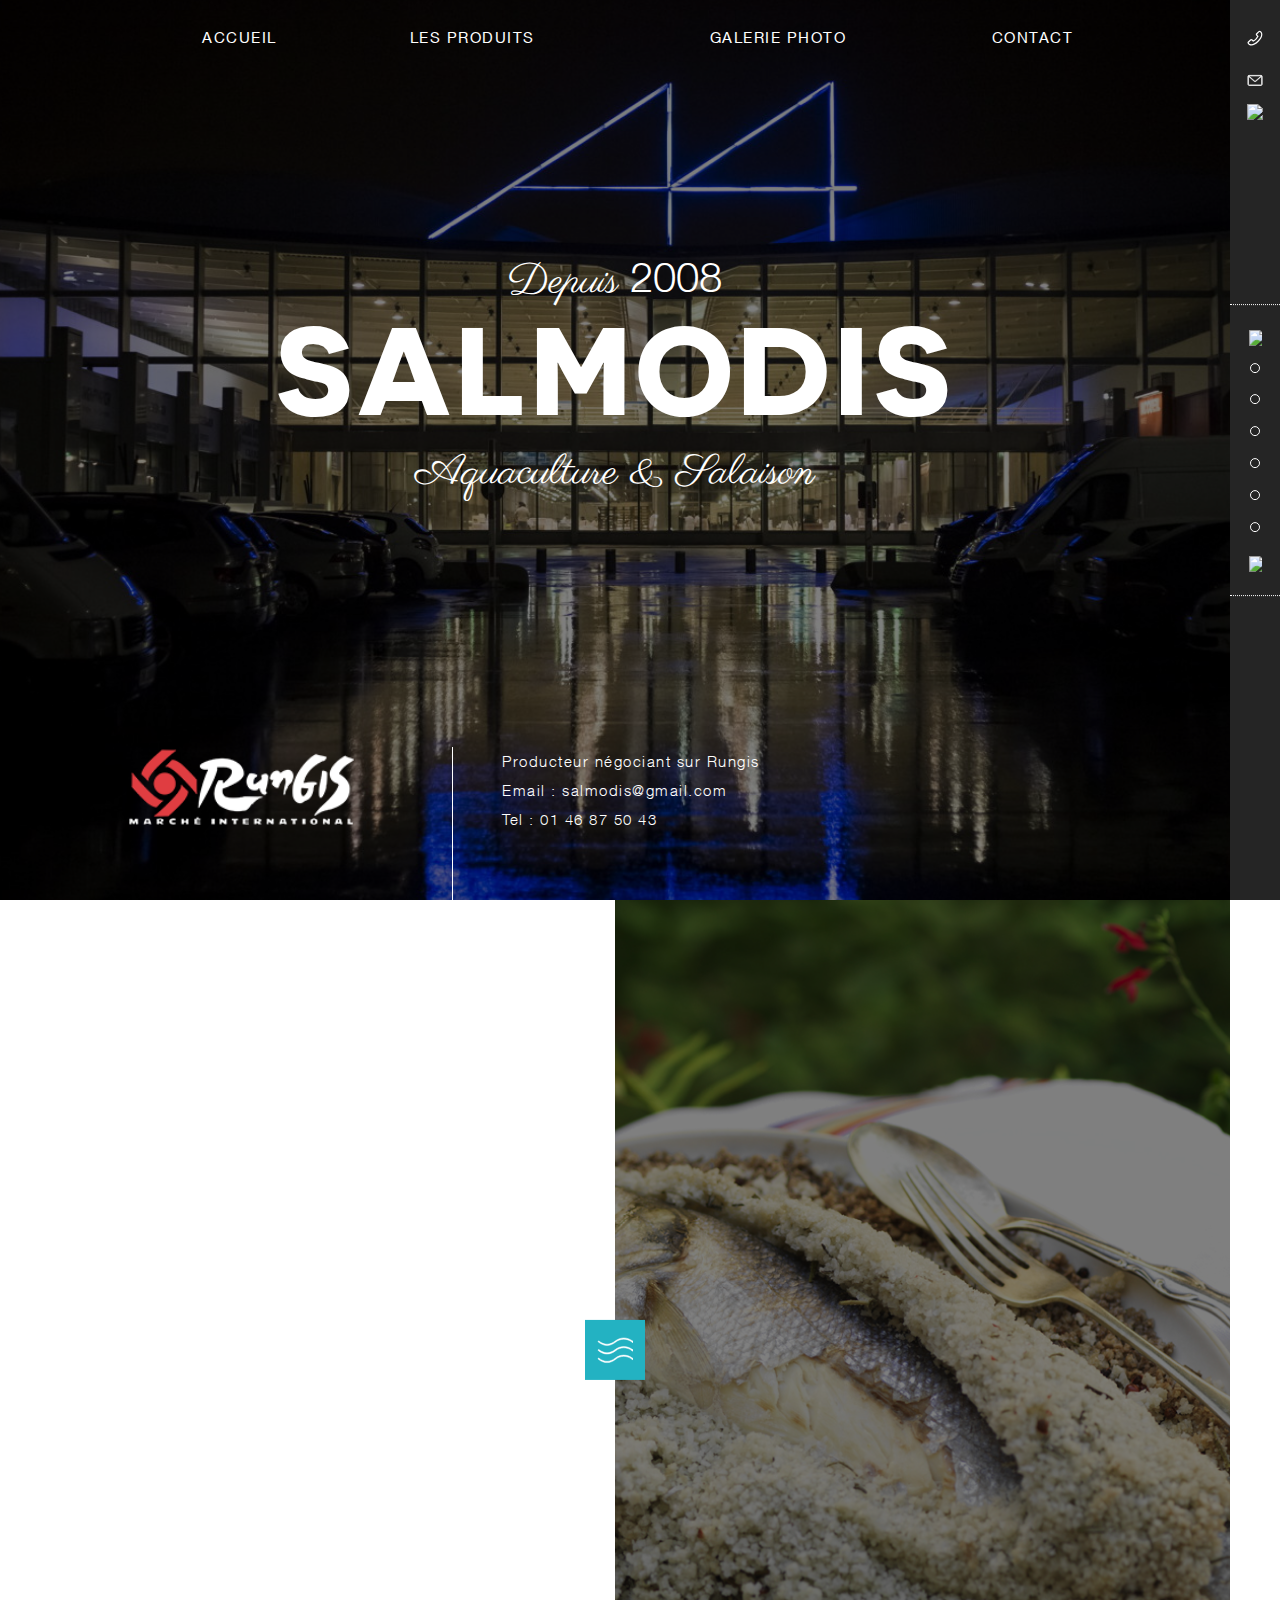
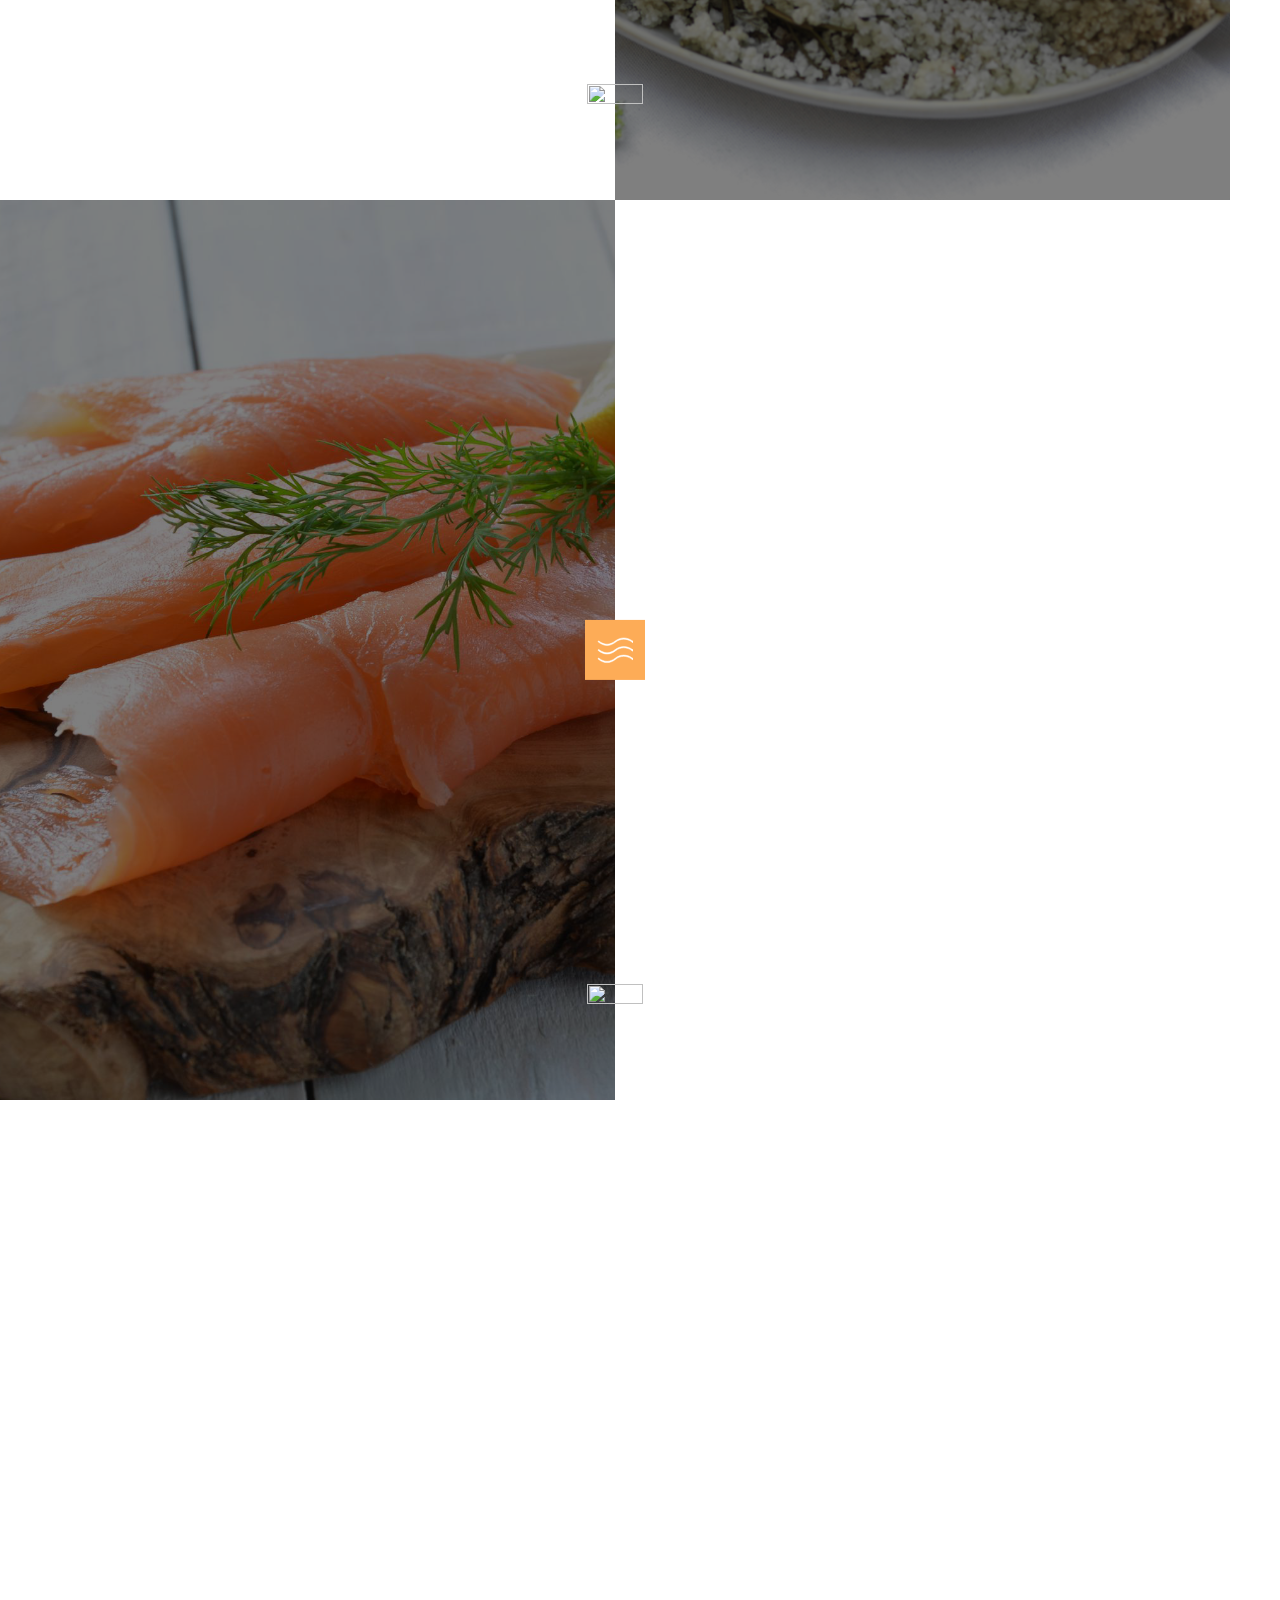
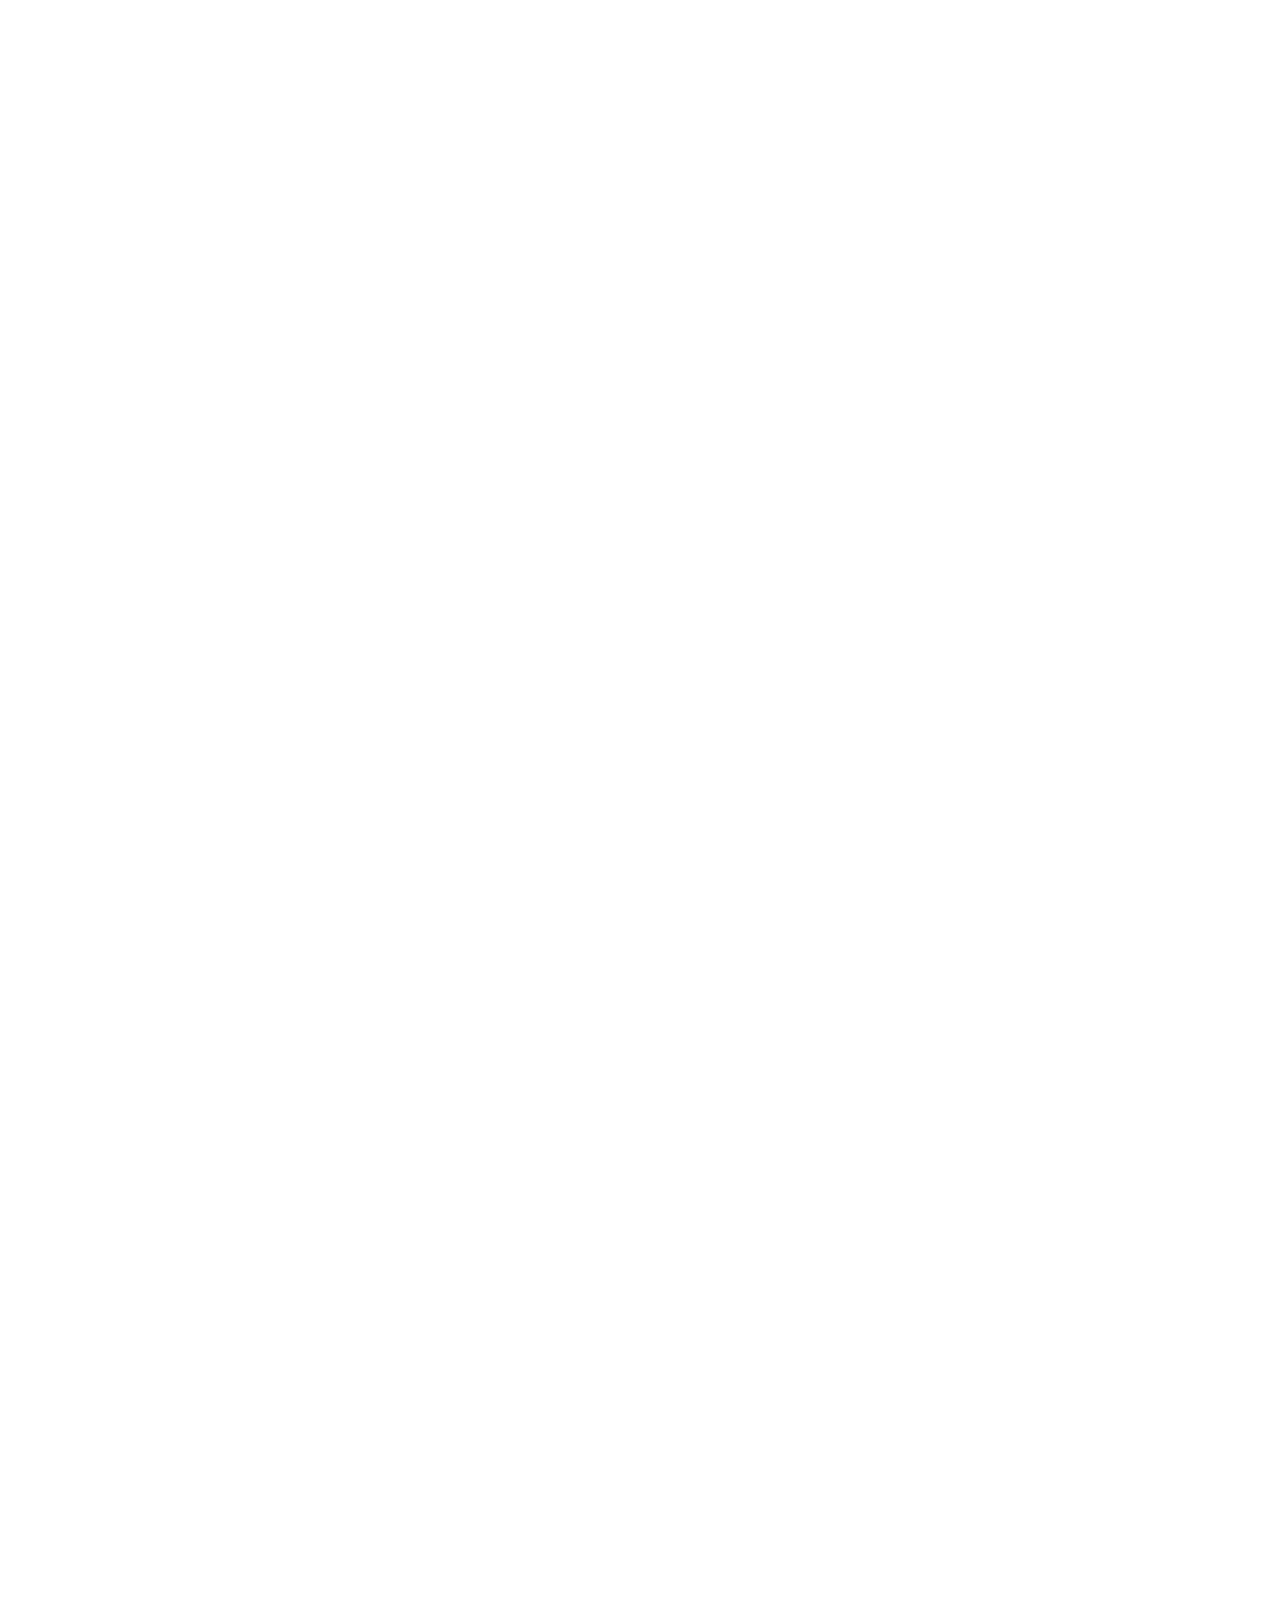
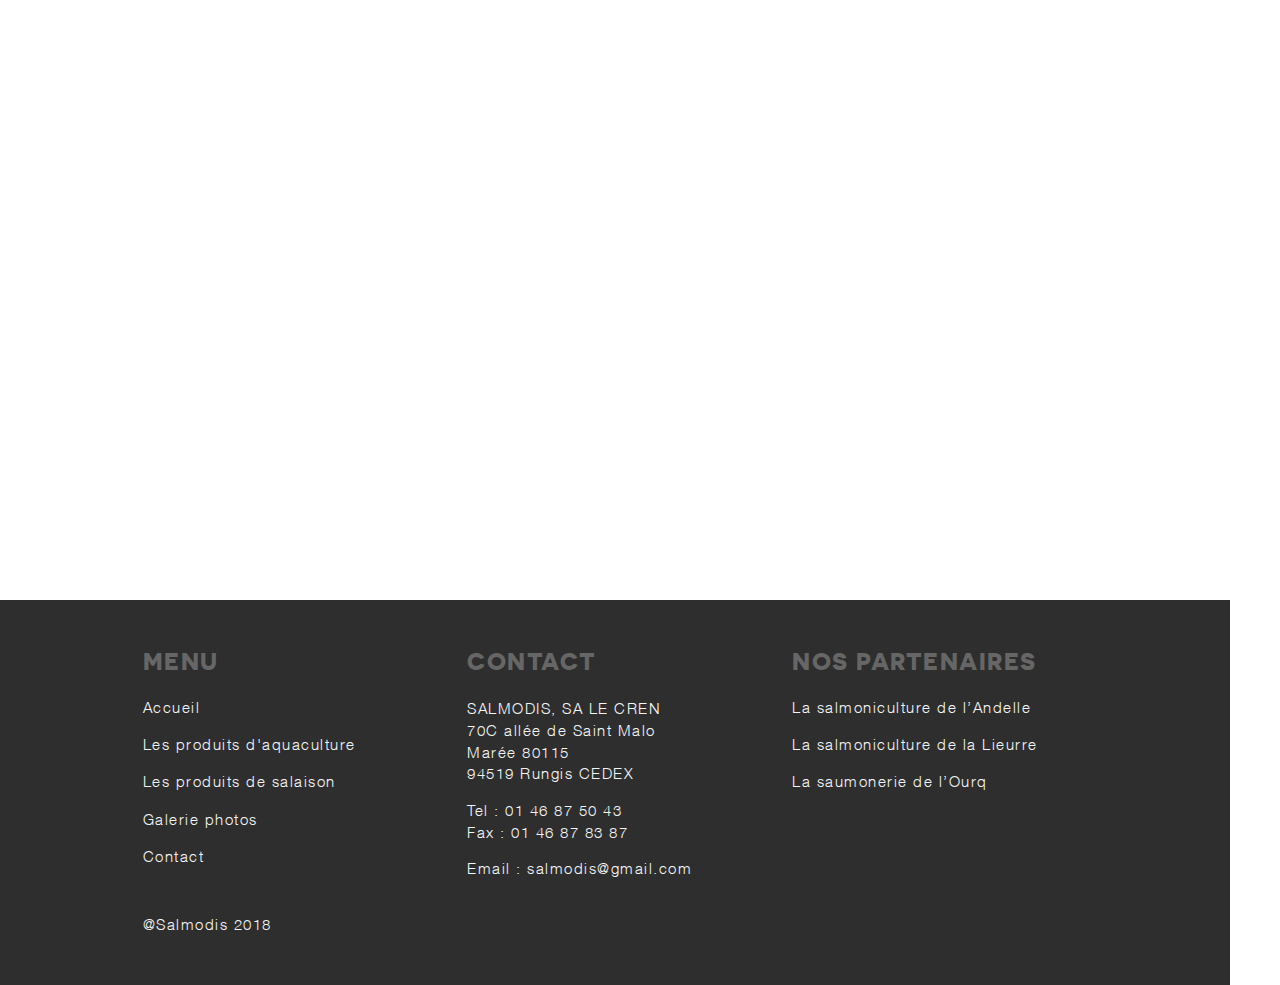
==== commit c4f87b22: "update" ====
--- a/index.html
+++ b/index.html
@@ -3,7 +3,7 @@
     <head>
         <meta charset='utf-8'>
         <title>Salmodis</title>
-        <meta name='description' content=''/>
+        <meta name='description' content='Salmodis est spécialisée dans les produits issus de l’aquaculture maritime et continentale. Nous sommes aussi une référence à Rungis en ce qui concerne les produits de salaison (saumon fumé, truite fumée & oeufs de truite...).'/>
         <meta content="width=device-width, initial-scale=1, maximum-scale=1" name="viewport"/>
         <meta http-equiv="X-UA-Compatible" content="IE=Edge">
 
@@ -30,7 +30,7 @@
                     <div class="col-md-1 col-md-offset-0 col-sm-1 col-sm-offset-0 col-xs-10 col-xs-offset-1">
                         <div class="row">
                             <div class="navbar-icon">
-                                <a href="index.html">
+                                <a href="./">
                                     <img src="img/waves-menu.svg" alt="">
                                 </a>
                             </div>
@@ -41,7 +41,7 @@
                         <div class="row">
                             <ul class="menu">
                                 <li>
-                                    <a href="index.html">ACCUEIL</a>
+                                    <a href="./">ACCUEIL</a>
                                 </li>                            
                                 <li>
                                     <a href="produits.html">LES PRODUITS</a>
@@ -279,7 +279,7 @@
                             </div>
 
                             <div class="button wow fadeInUp" data-wow-duration="1s" data-wow-delay="1.2s" data-wow-offset="-150">
-                                <a href="#">En savoir plus</a>
+                                <a href="contact.html#notre-equipe">En savoir plus</a>
                             </div>  
                         
                         </div>
@@ -356,7 +356,7 @@
                             <p class="wow fadeInUp" data-wow-duration="1s" data-wow-delay="0.3s">Nos photos ont été prises à Rungis, ou proviennent de nos partenaires.</p>
 
                             <div class="button wow fadeInUp" data-wow-duration="1s" data-wow-delay="0.5s">
-                                <a href="">Voir +</a>
+                                <a href="galerie-photo.html">Voir +</a>
                             </div>
                         </div>
 
@@ -423,7 +423,7 @@
                                     <h5>Menu</h5>
                                     <ul>
                                         <li>
-                                            <a href="index.html">Accueil</a>
+                                            <a href="./">Accueil</a>
                                         </li>                                    
                                         <li>
                                             <a href="produits.html#produits-aquaculture-maritime">Les produits d'aquaculture</a>
@@ -454,8 +454,8 @@
                                 <div class="col-md-4 col-sm-4 col-xs-12">
                                     <h5>Nos partenaires</h5>
                                     <ul>
-                                        <li>La pisciculture de l’Andelle</li>
-                                        <li>La pisciculture de Ménesqueville</li>
+                                        <li>La salmoniculture de l’Andelle</li>
+                                        <li>La salmoniculture de la Lieurre</li>
                                         <li>La saumonerie de l’Ourq</li>
                                     </ul>
                                 </div>
--- a/css/style.css
+++ b/css/style.css
@@ -1232,17 +1232,9 @@
 #contact_formulaire-section form .sendmessage {
     display: none;
 }
-#contact_map-section .map-iframe {
-    position: relative;
-    padding-bottom: 40%;
-    height: 0;
-}
-#contact_map-section .map-iframe iframe {
-    position: absolute;
-    top: 0;
-    left: 0;
-    width: 100%;
-    height: 100%;
+#contact_map-section #map {
+    height: 450px;
+    width: 100%;
 }
 
 #contact_notre-equipe-section .card{
@@ -1291,10 +1283,10 @@
     height: 100%;
     display: block;
     overflow: hidden;
-    transition: transform linear 3s;
-    -ms-transition: transform linear 3s;
-    -moz-transition: transform linear 3s;
-    -webkit-transition: transform linear 3s;
+    transition: transform linear 2s;
+    -ms-transition: transform linear 2s;
+    -moz-transition: transform linear 2s;
+    -webkit-transition: transform linear 2s;
 }
 #gallery_section .gallery-content .gallery-photo:before {
     content: "";
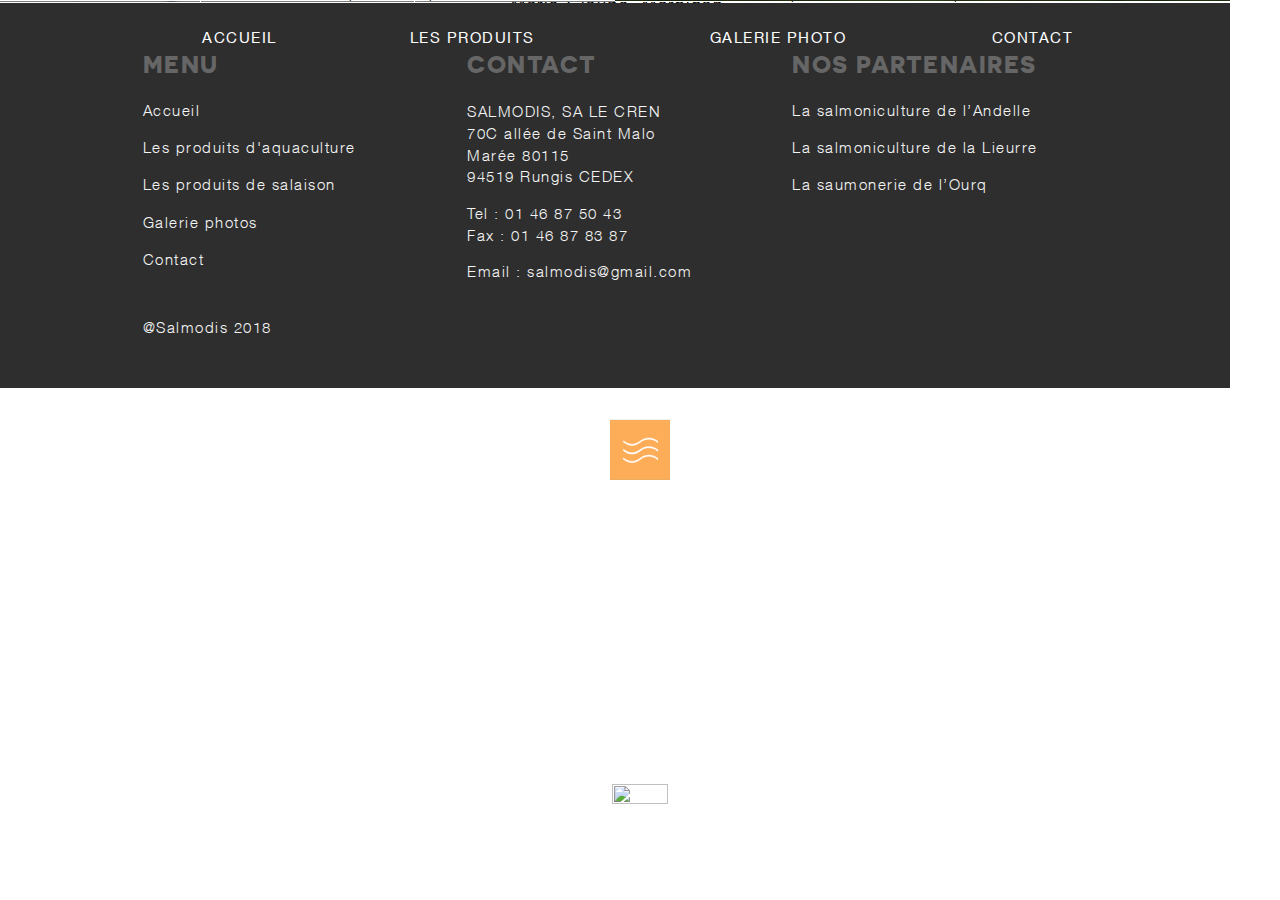
==== commit d4d9a374: "update" ====
--- a/index.html
+++ b/index.html
@@ -3,20 +3,21 @@
     <head>
         <meta charset='utf-8'>
         <title>Salmodis</title>
-        <meta name='description' content='Salmodis est spécialisée dans les produits issus de l’aquaculture maritime et continentale. Nous sommes aussi une référence à Rungis en ce qui concerne les produits de salaison (saumon fumé, truite fumée & oeufs de truite...).'/>
+        <meta name='description' content='Salmodis est spécialisée dans les produits issus de l’aquaculture marine et continentale. Nous sommes aussi une référence à Rungis en ce qui concerne les produits de salaison (saumon fumé, truite fumée & oeufs de truite...).'/>
         <meta content="width=device-width, initial-scale=1, maximum-scale=1" name="viewport"/>
         <meta http-equiv="X-UA-Compatible" content="IE=Edge">
-
-        <link rel='stylesheet' href="css/jquery.fullpage.min.css">
-        <link rel='stylesheet' href='css/bootstrap.min.css'>
-        <link rel='stylesheet' href='css/animate.min.css'>
+        <meta name="robots" content="index,follow,noarchive" />
+        <link rel="icon" type="image/png" href="img/favicon.png" />
+
+        <link rel='stylesheet' href="https://cdnjs.cloudflare.com/ajax/libs/fullPage.js/2.9.6/jquery.fullpage.min.css">
+        <link rel='stylesheet' href='https://cdnjs.cloudflare.com/ajax/libs/twitter-bootstrap/3.3.7/css/bootstrap.min.css'>
+        <link rel='stylesheet' href='https://cdnjs.cloudflare.com/ajax/libs/animate.css/3.5.2/animate.min.css'>
         <link rel='stylesheet' href='css/style.css'>
         <link rel='stylesheet' href='css/responsive.css'>
  
         <!--[if lt IE 9]>
             <script src="http://html5shim.googlecode.com/svn/trunk/html5.js"></script>
         <![endif]-->
-
     </head>
 
     <body>
@@ -77,7 +78,7 @@
                             <div class="header-title">
                                 <h3 class="font-parisienne wow fadeInUp" data-wow-duration="1s" data-wow-delay="0.2s">Depuis <span>2018</span></h3>
                                 <h1 class="big wow fadeInUp" data-wow-duration="1s" data-wow-delay="0.3s">SALMODIS</h1>
-                                <h3 class="font-parisienne wow fadeInUp" data-wow-duration="1s" data-wow-delay="0.6s">Aquaculture & Salaison</h3>
+                                <h3 class="font-parisienne wow fadeInUp" data-wow-duration="1s" data-wow-delay="0.6s">Aquacultures & Salaisons</h3>
                             </div>
 
                             <div class="header-caption wow fadeInUp" data-wow-duration="1s" data-wow-delay="0.7s">
@@ -138,7 +139,7 @@
                             <p class="wow fadeInUp" data-wow-duration="1s" data-wow-delay="0.3s">Salmodis est un acteur historique de l’aquaculture française, particulièrement impliqué dans la production de salmonidés...</p>
 
                             <div class="button wow fadeInUp" data-wow-duration="1s" data-wow-delay="0.8s">
-                                <a href="produits.html#produits-aquaculture-maritime">En savoir plus</a>
+                                <a href="produits.html#produits-aquaculture-marine">En savoir plus</a>
                             </div>
                         </div>
                     </div>
@@ -152,7 +153,7 @@
                         <div class="nos-produits-d-aquaculture__menu">
                             <ul class="color1">
                                 <li class="wow fadeInUp" data-wow-duration="1s" data-wow-delay="0.5s">
-                                    <a href="produits.html#produits-aquaculture-maritime">aquaculture<br />maritime</a>
+                                    <a href="produits.html#produits-aquaculture-marine">aquaculture<br />marine</a>
                                 </li>
                                 <li class="wow fadeInUp" data-wow-duration="1s" data-wow-delay="0.6s">
                                     <a href="produits.html#produits-aquaculture-continentale">aquaculture<br />continentale</a>
@@ -185,7 +186,7 @@
                         <div class="content">
                             <h2 class="font-parisienne wow fadeInUp" data-wow-duration="1s" data-wow-delay="0.1s">Les produits</h2>
                             <h2 class="color2 wow fadeInUp" data-wow-duration="1s" data-wow-delay="0.2s">DE SALAISON</h2>
-                            <p class="wow fadeInUp" data-wow-duration="1s" data-wow-delay="0.3s">Salmodis produit dans l’Aisne près de 150 tonnes de saumon & de truite fumés de façon artisanale et offre toute une gamme d’articles...</p>
+                            <p class="wow fadeInUp" data-wow-duration="1s" data-wow-delay="0.3s">Salmodis produit dans l’Aisne près de 150 tonnes de saumon & de truite fumés de façon artisanale et au meilleur rapport qualité-prix-service du marché...</p>
 
                             <div class="button wow fadeInUp" data-wow-duration="1s" data-wow-delay="0.8s">
                                 <a href="produits.html#produits-salaison">En savoir plus</a>
@@ -231,11 +232,11 @@
                         <div class="content">
                             <div class="col-md-10 col-md-offset-1 col-sm-10 col-sm-offset-1 col-xs-10 col-xs-offset-1">
                                 <div class="row">
-                                    <p class="wow fadeInUp" data-wow-duration="1s">Depuis plus de 40 ans, SALMODIS vous accompagne pour offrir du poisson d’élevage de haute qualité. Pour mener à bien notre mission, notre petite équipe se compose de deux charmantes jeunes filles, prêtes à repondre à toutes vos questions. Si vous venez la nuit, vous pouvez rencontrer Romain.</p>
-                                </div>
-                            </div>
-
-                            <div class="col-md-12 col-md-offset-0 col-sm-10 col-sm-offset-1 col-xs-10  col-xs-offset-1">
+                                    <p class="wow fadeInUp" data-wow-duration="1s">Depuis plus de 40 ans, Salmodis vous accompagne pour offrir du poisson issu de l’aquaculture en sélectionnant les meilleurs fournisseurs mondiaux. Les fermes aquacoles du groupe représentent une part conséquente de la production française et respectent différents cahiers des charges. Salmodis est membre du CCSR (Club de la Charte des Salmonidés de Repeuplement). Nos produits de salaison répondent également à des critères stricts de qualité que ce soit sur le plan nutritionnel (absence de sucre) ou sur le plan de la présentation (salage au sel sec, désarêtage rigoureux, tranchage manuel et très fin).</p>
+                                </div>
+                            </div>
+
+                            <!--<div class="col-md-12 col-md-offset-0 col-sm-10 col-sm-offset-1 col-xs-10  col-xs-offset-1">
                                 <div class="row">
                                     <div class="card">
                                         <div class="col-md-3 col-sm-6 col-xs-6">
@@ -276,11 +277,11 @@
                                         </div>                         
                                     </div>
                                 </div>
-                            </div>
-
-                            <div class="button wow fadeInUp" data-wow-duration="1s" data-wow-delay="1.2s" data-wow-offset="-150">
+                            </div>-->
+
+                            <!--<div class="button wow fadeInUp" data-wow-duration="1s" data-wow-delay="1.2s" data-wow-offset="-150">
                                 <a href="contact.html#notre-equipe">En savoir plus</a>
-                            </div>  
+                            </div>  -->
                         
                         </div>
                     </div>
@@ -299,7 +300,7 @@
 
                                         <div class="col-md-4 col-sm-12 col-xs-12 wow fadeInUp" data-wow-duration="1s" data-wow-delay="0s">
                                             <div class="row">
-                                                <p>"Acheté en grande distribution (E. Leclerc) de Château-Thierry, votre produit est d'une exceptionnelle qualité; à des années lumières de grands faiseurs type Labeyrie! Qualité de produit, texture impeccable, saveur en bouche. Un plaisir!"</p>
+                                                <p>"Acheté en grande distribution (E. Leclerc de Château-Thierry), votre produit est d'une exceptionnelle qualité ; à des années lumières de grands faiseurs type ***. Qualité de produit, texture impeccable, saveur en bouche. Un plaisir!"</p>
                                                 <h6 class="commentaires-name">Philippe, Aisne</h6>
                                                 <div class="note">
                                                     <span class="note-star"></span>
@@ -313,7 +314,7 @@
 
                                         <div class="col-md-4 col-sm-12 col-xs-12 wow fadeInUp" data-wow-duration="1s" data-wow-delay="0.2s">
                                             <div class="row">
-                                                <p>"J’achète le même saumon fumé depuis des années, on ne change pas une équipe qui gagne !"</p>
+                                                <p>"J’achète votre saumon depuis des années pour Noël et je n’ai que des compliments à chaque fois. Surtout, ne changez rien et à l’année prochaine !"</p>
                                                 <h6 class="commentaires-name">Marie-Claude, Morbihan</h6>
                                                 <div class="note">
                                                     <span class="note-star"></span>
@@ -326,7 +327,7 @@
                                         </div>     
                                         <div class="col-md-4 col-sm-12 col-xs-12 wow fadeInUp" data-wow-duration="1s" data-wow-delay="0.4s">
                                             <div class="row">
-                                                <p>"J’ai connu ce produit via un ami restaurateur. Je le propose à mes clients pour leurs évènements. Ce qui est pratique, c’est qu’on peut le décliner sous plusieurs formes : amuse-gueule, carpaccio, toast, nature..."</p>
+                                                <p>"Moi qui n’aimais pas le saumon fumé, j’ai goûté celui de Salmodis suite au harcèlement déchainé de Pascal, gérant de l’entreprise et en outre mon ami, et je dois avouer que pour une fois, il a bien fait d’insister !"</p>
                                                 <h6 class="commentaires-name">Brice, Paris</h6>
                                                 <div class="note">
                                                     <span class="note-star"></span>
@@ -352,34 +353,17 @@
                 <div class="galerie-content">
                     <div class="galerie-txt">
                         <div class="content">
-                            <h2 class="wow fadeInUp" data-wow-duration="1s">GALERIE PHOTO</h2>
-                            <p class="wow fadeInUp" data-wow-duration="1s" data-wow-delay="0.3s">Nos photos ont été prises à Rungis, ou proviennent de nos partenaires.</p>
-
-                            <div class="button wow fadeInUp" data-wow-duration="1s" data-wow-delay="0.5s">
-                                <a href="galerie-photo.html">Voir +</a>
+                            <div class="col-md-10 col-md-offset-1 col-sm-12 col-xs-12">
+                                <h2 class="wow fadeInUp" data-wow-duration="1s">GALERIE PHOTO</h2>
+                                <p class="wow fadeInUp" data-wow-duration="1s" data-wow-delay="0.3s">Nos photos ont été prises pour la plupart sur le secteur de la Marée de Rungis et sur nos sites de production en Normandie. Les salmonicultures normandes sont ouvertes au public et proposent de la vente au détail ainsi que des activités autour de la pêche à la truite d’avril à octobre.</p>
+
+                                <div class="button wow fadeInUp" data-wow-duration="1s" data-wow-delay="0.5s">
+                                    <a href="galerie-photo.html">Voir +</a>
+                                </div>
                             </div>
                         </div>
 
                     </div>    
-                    <!--
-                    <div class="galerie-slideshow">
-                        <div class="galerie-slideshow-item">
-                            <img src="img/galerie-slideshow-1.jpg" alt="">
-                        </div>
-                        <div class="galerie-slideshow-item">
-                            <img src="img/galerie-slideshow-2.jpg" alt="">
-                        </div>  
-                        <div class="galerie-slideshow-item">
-                            <img src="img/galerie-slideshow-3.jpg" alt="">
-                        </div>
-                        <div class="galerie-slideshow-item">
-                            <img src="img/galerie-slideshow-4.jpg" alt="">
-                        </div>     
-                        <div class="galerie-slideshow-item">
-                            <img src="img/galerie-slideshow-5.jpg" alt="">
-                        </div> 
-                    </div>
-                    -->
 
                     <div class="galerie-photo wow fadeInUp" data-wow-duration="1s">
                         <ul>
@@ -426,10 +410,10 @@
                                             <a href="./">Accueil</a>
                                         </li>                                    
                                         <li>
-                                            <a href="produits.html#produits-aquaculture-maritime">Les produits d'aquaculture</a>
+                                            <a href="produits.html#produits-aquaculture-marine">Les produits d'aquaculture</a>
                                         </li>
                                         <li>
-                                            <a href="produits.html#produits.html#produits-salaison">Les produits de salaison</a>
+                                            <a href="produits.html#produits-salaison">Les produits de salaison</a>
                                         </li>                                       
                                         <li>
                                             <a href="galerie-photo.html">Galerie photos</a>
@@ -475,10 +459,10 @@
 
         </div>
         
-
-        <script src="js/jquery.min.js"></script>
-        <script src="js/wow.min.js"></script>
-        <script src='js/jquery.fullpage.js'></script>
+        <script src="https://cdnjs.cloudflare.com/ajax/libs/jquery/3.3.1/jquery.min.js"></script>       
+        <script src="https://cdnjs.cloudflare.com/ajax/libs/wow/1.1.2/wow.min.js"></script>
+        <script src='https://cdnjs.cloudflare.com/ajax/libs/fullPage.js/2.9.6/jquery.fullpage.min.js'></script>
         <script src='js/script.js'></script>
+
     </body>
 </html>                                                            
